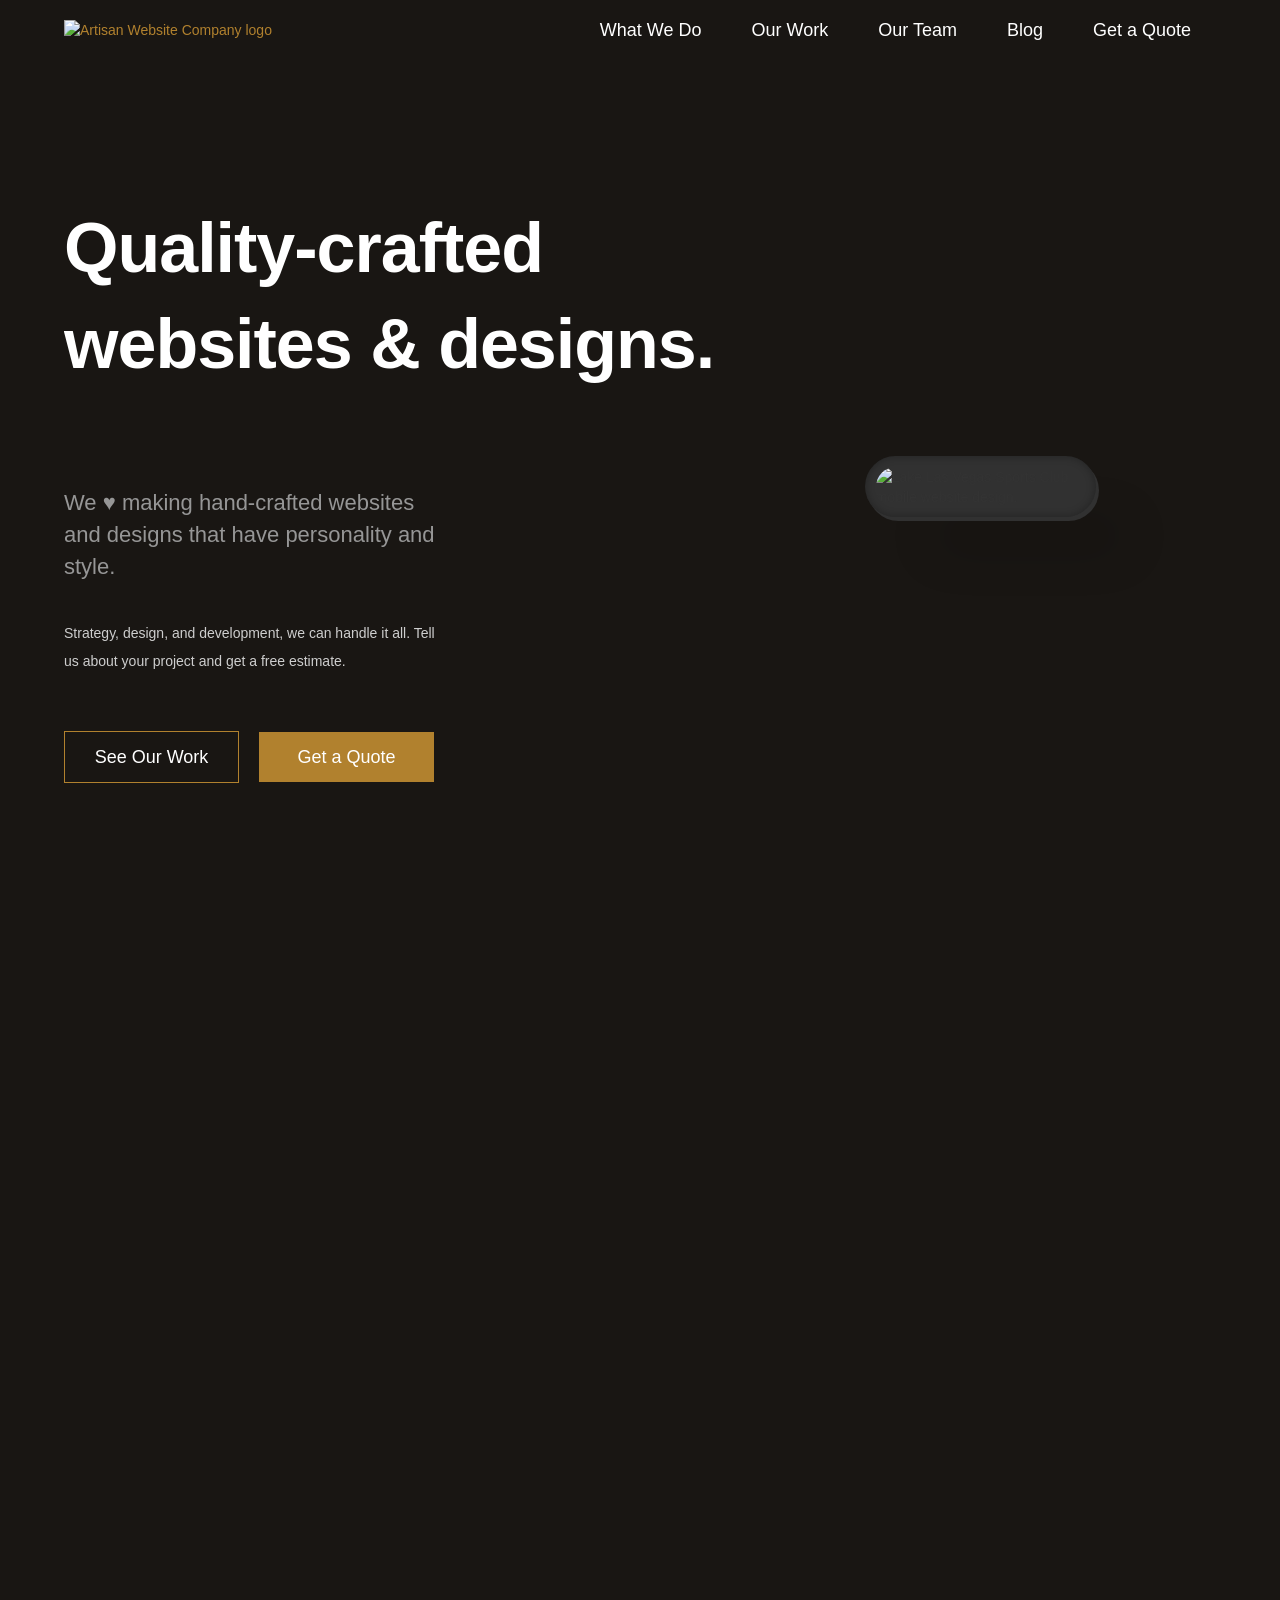
==== index.html @ e16cbcf3 "Add files via upload" ====
<!DOCTYPE html><!-- This site was created in Webflow. http://www.webflow.com --><!-- Last Published: Wed Jan 19 2022 13:05:51 GMT+0000 (Coordinated Universal Time) --><html data-wf-domain="xpedia-consultant-portofolio.webflow.io" data-wf-page="61e80c8215022f1094c015e9" data-wf-site="61e80c8215022fe414c015e4" data-wf-status="1" lang="en"><head><meta charset="utf-8"/><title>Artisan Website Company - Las Vegas Website Designers</title><meta content="We ♥ making hand-crafted websites and designs that have personality and style. Strategy, design, and development, we can handle it all. Get a free estimate." name="description"/><meta content="Artisan Website Company - Las Vegas Website Designers" property="og:title"/><meta content="We ♥ making hand-crafted websites and designs that have personality and style. Strategy, design, and development, we can handle it all. Get a free estimate." property="og:description"/><meta content="https://uploads-ssl.webflow.com/5ed837a37cc915c90d556a2e/5ffa0552138d7907e948d569_artisan-website-co-workspace.jpg" property="og:image"/><meta content="Artisan Website Company - Las Vegas Website Designers" property="twitter:title"/><meta content="We ♥ making hand-crafted websites and designs that have personality and style. Strategy, design, and development, we can handle it all. Get a free estimate." property="twitter:description"/><meta content="https://uploads-ssl.webflow.com/5ed837a37cc915c90d556a2e/5ffa0552138d7907e948d569_artisan-website-co-workspace.jpg" property="twitter:image"/><meta property="og:type" content="website"/><meta content="summary_large_image" name="twitter:card"/><meta content="width=device-width, initial-scale=1" name="viewport"/><meta content="Webflow" name="generator"/><link href="style.css" rel="stylesheet" type="text/css"/><script src="https://ajax.googleapis.com/ajax/libs/webfont/1.6.26/webfont.js" type="text/javascript"></script><script type="text/javascript">WebFont.load({  google: {    families: ["Libre Baskerville:regular,700"]  }});</script><!--[if lt IE 9]><script src="https://cdnjs.cloudflare.com/ajax/libs/html5shiv/3.7.3/html5shiv.min.js" type="text/javascript"></script><![endif]--><script type="text/javascript">!function(o,c){var n=c.documentElement,t=" w-mod-";n.className+=t+"js",("ontouchstart"in o||o.DocumentTouch&&c instanceof DocumentTouch)&&(n.className+=t+"touch")}(window,document);</script><link href="https://uploads-ssl.webflow.com/61e80c8215022fe414c015e4/61e80c8215022faaa9c0161d_artisan-logo-icon-circle-32.png" rel="shortcut icon" type="image/x-icon"/><link href="https://uploads-ssl.webflow.com/61e80c8215022fe414c015e4/61e80c8215022f761ec0161e_artisan-logo-icon-circle-256.png" rel="apple-touch-icon"/><!-- Global site tag (gtag.js) - Google Analytics -->
<script async src="https://www.googletagmanager.com/gtag/js?id=G-CYC5MV89BB"></script>
<script>
  window.dataLayer = window.dataLayer || [];
  function gtag(){dataLayer.push(arguments);}
  gtag('js', new Date());
  gtag('config', 'G-CYC5MV89BB');
</script><div class="elfsight-app-839c7771-6bbc-4462-8c9c-3b5d00b74f20"></div></head><body class="body"><div id="luxy" class="smooth-wrapper"><div class="w-embed w-iframe"><!-- Google Tag Manager (noscript) -->
<noscript><iframe src="https://www.googletagmanager.com/ns.html?id=GTM-N753N35"
height="0" width="0" style="display:none;visibility:hidden"></iframe></noscript>
<!-- End Google Tag Manager (noscript) --></div><header class="container container__nomarginbottom container__center"><a href="/" aria-current="page" class="w-inline-block w--current"><img src="https://uploads-ssl.webflow.com/61e80c8215022fe414c015e4/61e80c8215022f6879c01616_artisan-logo.png" width="250" alt="Artisan Website Company logo" class="image-3"/></a><nav class="container container__horizontal"><a href="/what-we-do" class="button w-button">What We Do</a><a href="/our-work" class="button w-button">Our Work</a><a href="/our-team" class="button w-button">Our Team</a><a href="/blog" class="button w-button">Blog</a><a href="/contact-us" class="button hide w-button">Get a Quote</a></nav></header><section data-w-id="d2e6b89e-3cff-2d3f-cdba-a0e056cfa8a3" class="container hero home"><div class="w-layout-grid grid__hero"><div id="w-node-f2b79923-f7dd-fdc0-e8a7-6c200d243906-94c015e9" class="hero__right-container"><div data-w-id="f2b79923-f7dd-fdc0-e8a7-6c200d243907" class="hero__device"><img src="https://uploads-ssl.webflow.com/61e80c8215022fe414c015e4/61e80c8215022f57aac0162a_lake-las-vegas-sports-club-screen.jpg" width="3000" loading="lazy" alt="Lake Las Vegas Sports Club mobile website design." class="hero__phone-img"/></div></div><h1 id="w-node-f187c951-fa71-a552-efe0-750a782dacb0-94c015e9" class="heading">Quality-crafted websites &amp; designs.</h1><div id="w-node-_96419574-5518-fb73-8e89-110d059cd777-94c015e9" data-w-id="96419574-5518-fb73-8e89-110d059cd777" style="opacity:0" class="divider__h1"></div><h2 id="w-node-_4ad3b238-5056-7650-2719-72d6f11cb1e0-94c015e9" class="heading-2">We ♥ making hand-crafted websites and designs that have personality and style.</h2><p id="w-node-b902c8de-2e5c-ceeb-e61c-96dc11b7336f-94c015e9" class="paragraph">Strategy, design, and development, we can handle it all. Tell us about your project and get a free estimate.</p><div id="w-node-_1341d0d3-6e96-fc1a-788c-0390462bc47f-94c015e9" class="cta_buttons show"><a href="/our-work" class="button outline w-button">See Our Work</a><a href="/contact-us" class="button highlight w-button">Get a Quote</a></div></div></section><img src="https://uploads-ssl.webflow.com/61e80c8215022fe414c015e4/61e80c8215022f2fd0c01620_llv-sports-club-bg.jpg" loading="lazy" style="opacity:0" data-w-id="b24dcb24-39dc-95c4-1fe1-9fbe98c9b968" srcset="https://uploads-ssl.webflow.com/61e80c8215022fe414c015e4/61e80c8215022f2fd0c01620_llv-sports-club-bg-p-500.jpeg 500w, https://uploads-ssl.webflow.com/61e80c8215022fe414c015e4/61e80c8215022f2fd0c01620_llv-sports-club-bg-p-800.jpeg 800w, https://uploads-ssl.webflow.com/61e80c8215022fe414c015e4/61e80c8215022f2fd0c01620_llv-sports-club-bg-p-1600.jpeg 1600w, https://uploads-ssl.webflow.com/61e80c8215022fe414c015e4/61e80c8215022f2fd0c01620_llv-sports-club-bg.jpg 1920w" sizes="100vw" alt="Lake Las Vegas Sports Club in Henderson, NV" class="image-5"/><div class="container container__zoom"><img src="https://uploads-ssl.webflow.com/61e80c8215022fe414c015e4/61e80c8215022fef24c01625_artisan-website-co-workspace.jpg" data-w-id="88be43d7-bc37-edd9-fecd-efab172a364b" sizes="(max-width: 479px) 100vw, 90vw" loading="lazy" srcset="https://uploads-ssl.webflow.com/61e80c8215022fe414c015e4/61e80c8215022fef24c01625_artisan-website-co-workspace-p-1080.jpeg 1080w, https://uploads-ssl.webflow.com/61e80c8215022fe414c015e4/61e80c8215022fef24c01625_artisan-website-co-workspace.jpg 1600w" alt="Las Vegas website and design studio." class="image"/></div><section class="container container__nomarginbottom"><div class="w-layout-grid grid"><h2 id="w-node-a5496b1f-e7d4-ea25-f33a-ae37f7677b07-94c015e9" class="heading full">Strategy infused with experience &amp; passion.</h2><h3 id="w-node-_94b01084-2366-c393-9418-ff30ee5d1953-94c015e9" data-w-id="94b01084-2366-c393-9418-ff30ee5d1953" class="heading-2 full">This shouldn&#x27;t be a revolutionary concept, but in the world of templates it&#x27;s far too common to take the copycat route. We enjoy the trails less traveled. It&#x27;s our belief that a big experience is made from the little details.</h3></div><div class="w-layout-grid grid"><h4 id="w-node-_36f5ed69-675a-5345-f984-cbed473b0273-94c015e9" class="heading-2">Friends and industry leaders that we&#x27;ve helped ...</h4><img src="https://uploads-ssl.webflow.com/61e80c8215022fe414c015e4/61e80c8215022ff384c01622_Logo_Lockup_Gray.svg" loading="lazy" data-w-id="3343aede-69ee-58d1-8c24-ed2dfc5791ef" id="w-node-_3343aede-69ee-58d1-8c24-ed2dfc5791ef-94c015e9" alt="Magic Leap logo" class="partnerlogo"/><img src="https://uploads-ssl.webflow.com/61e80c8215022fe414c015e4/61e80c8215022f7c94c01619_cigar-spirits-magazine.jpg" id="w-node-_36f5ed69-675a-5345-f984-cbed473b0276-94c015e9" loading="lazy" alt="Cigar &amp; Spirits Magazine logo" class="partnerlogo"/><img src="https://uploads-ssl.webflow.com/61e80c8215022fe414c015e4/61e80c8215022fb2fac01617_lake-las-vegas-sports-club.jpg" id="w-node-_36f5ed69-675a-5345-f984-cbed473b0277-94c015e9" loading="lazy" alt="Lake Las Vegas Sports Club logo" class="partnerlogo"/><img src="https://uploads-ssl.webflow.com/61e80c8215022fe414c015e4/61e80c8215022f7ad1c01623_fc-logo.svg" loading="lazy" id="w-node-c0859274-ba8f-b9bd-94ef-cafdd9556c15-94c015e9" alt="Fuck Cancer logo" class="partnerlogo"/><img src="https://uploads-ssl.webflow.com/61e80c8215022fe414c015e4/61e80c8215022f1c23c01624_UltraPRO_Entertainment_Logo.svg" loading="lazy" id="w-node-b34ddead-1745-501c-b709-52b7bb05023f-94c015e9" alt="Ultra Pro Entertainment logo" class="partnerlogo"/><img src="https://uploads-ssl.webflow.com/61e80c8215022fe414c015e4/61e80c8215022f2187c0161a_aeg.jpg" id="w-node-_36f5ed69-675a-5345-f984-cbed473b027a-94c015e9" loading="lazy" alt="AEG Alderac Entertainment Group logo" class="partnerlogo"/><img src="https://uploads-ssl.webflow.com/61e80c8215022fe414c015e4/61e80c8215022f2047c01618_oc-music-awards.jpg" id="w-node-_36f5ed69-675a-5345-f984-cbed473b027b-94c015e9" loading="lazy" alt="OC Music Awards logo" class="partnerlogo"/><img src="https://uploads-ssl.webflow.com/61e80c8215022fe414c015e4/61e80c8215022f59f1c0161b_v-at-lake-las-vegas.jpg" id="w-node-_36f5ed69-675a-5345-f984-cbed473b027c-94c015e9" loading="lazy" alt="V at Lake Las Vegas logo" class="partnerlogo"/><div id="w-node-_099bd18e-4c5a-3641-85c9-27de35a30fd0-94c015e9" class="cta_buttons"><a href="/our-work" class="button outline w-button">See Our Work</a><a href="/contact-us" class="button highlight w-button">Get a Quote</a></div></div></section><footer class="container container__center footer"><a href="/" aria-current="page" class="w-inline-block w--current"><img src="https://uploads-ssl.webflow.com/61e80c8215022fe414c015e4/61e80c8215022f6879c01616_artisan-logo.png" loading="lazy" alt="Artisan Website Company logo" class="footerlogo"/></a><nav class="container container__horizontal footernav"><a href="/what-we-do" class="button footernav w-button">What We Do</a><a href="/our-work" class="button footernav w-button">Our Work</a><a href="/our-team" class="button footernav w-button">Our Team</a><a href="/blog" class="button footernav w-button">Blog</a><a href="/contact-us" class="button footernav hide w-button">Get a Quote</a></nav><a href="/contact-us" class="button highlight footer w-button">Get a Quote</a><h2 class="heading-2 footer">Las Vegas, Nevada <span data-w-id="8a86429f-3693-918b-026f-5da718117041" class="span__star">✦</span> Est. 2016</h2><h2 class="heading-2 footer copyright">© Copyright <a href="http://www.artisanwebsite.co" target="_blank" class="footerlink"> Artisan Website Company LLC</a>. All Rights Reserved.</h2></footer></div><script src="https://d3e54v103j8qbb.cloudfront.net/js/jquery-3.5.1.min.dc5e7f18c8.js?site=61e80c8215022fe414c015e4" type="text/javascript" integrity="sha256-9/aliU8dGd2tb6OSsuzixeV4y/faTqgFtohetphbbj0=" crossorigin="anonymous"></script><script src="main.js" type="text/javascript"></script><!--[if lte IE 9]><script src="//cdnjs.cloudflare.com/ajax/libs/placeholders/3.0.2/placeholders.min.js"></script><![endif]--><script src="https://min30327.github.io/luxy.js/dist/js/luxy.js"></script>

<script charset="utf-8">  
 var isMobile = /iPhone|iPad|Android/i.test(navigator.userAgent);
 if (!isMobile) {
      luxy.init({
        wrapper: '#luxy',
        wrapperSpeed: 0.085,
       
    });
 }
 </script><script src="https://apps.elfsight.com/p/platform.js" defer></script>
<script type="application/ld+json">
    {
      "@context": "https://schema.org",
      "@type": "ProfessionalService",
      "image": "https://uploads-ssl.webflow.com/5ed837a37cc915c90d556a2e/5ff0d14947d2820f10053b50_artisan-logo-icon-circle-256.png",
      "url": "https://www.artisanwebsite.co",
      "sameAs": [
      "https://www.facebook.com/artisanwebsiteco",
      "https://twitter.com/artisanwebco",
      "https://www.instagram.com/artisanwebsiteco/"],
      "makesOffer": ["Website Design","Webflow Websites","Branding","Drone Videography", "Graphic Design","Web Development","Logo Creation"],
      "logo": "https://uploads-ssl.webflow.com/5ed837a37cc915c90d556a2e/5ed83a247cc9158ba355724d_Logo2%20(1).png",
      "name": "Artisan Website Company",
      "description": "Creative website design company based in Las Vegas and Henderson, Nevada.",
      "address": {
        "@type": "PostalAddress",
        "streetAddress": "Lake Las Vegas",
        "addressLocality": "Henderson",
        "addressRegion": "NV",
        "postalCode": "89011",
        "addressCountry": "US"
      },
        "author": {
          "@type": "Person",
          "name": "Zack Bujazia"
        }
      },
      "geo": {
        "@type": "GeoCoordinates",
        "latitude": 36.114560,
        "longitude": -114.931350
      }
    }
    </script></body></html>
---- style.css ----
/* Generated on: Wed Jan 19 2022 13:05:51 GMT+0000 (Coordinated Universal Time) */
/* ==========================================================================
   normalize.css v3.0.3 | MIT License | github.com/necolas/normalize.css 
   ========================================================================== */
/*! normalize.css v3.0.3 | MIT License | github.com/necolas/normalize.css */html{font-family:sans-serif;-ms-text-size-adjust:100%;-webkit-text-size-adjust:100%}body{margin:0}article,aside,details,figcaption,figure,footer,header,hgroup,main,menu,nav,section,summary{display:block}audio,canvas,progress,video{display:inline-block;vertical-align:baseline}audio:not([controls]){display:none;height:0}[hidden],template{display:none}a{background-color:transparent}a:active,a:hover{outline:0}abbr[title]{border-bottom:1px dotted}b,strong{font-weight:bold}dfn{font-style:italic}h1{font-size:2em;margin:.67em 0}mark{background:#ff0;color:#000}small{font-size:80%}sub,sup{font-size:75%;line-height:0;position:relative;vertical-align:baseline}sup{top:-0.5em}sub{bottom:-0.25em}img{border:0}svg:not(:root){overflow:hidden}figure{margin:1em 40px}hr{box-sizing:content-box;height:0}pre{overflow:auto}code,kbd,pre,samp{font-family:monospace,monospace;font-size:1em}button,input,optgroup,select,textarea{color:inherit;font:inherit;margin:0}button{overflow:visible}button,select{text-transform:none}button,html input[type="button"],input[type="reset"]{-webkit-appearance:button;cursor:pointer}button[disabled],html input[disabled]{cursor:default}button::-moz-focus-inner,input::-moz-focus-inner{border:0;padding:0}input{line-height:normal}input[type='checkbox'],input[type='radio']{box-sizing:border-box;padding:0}input[type='number']::-webkit-inner-spin-button,input[type='number']::-webkit-outer-spin-button{height:auto}input[type='search']{-webkit-appearance:none}input[type='search']::-webkit-search-cancel-button,input[type='search']::-webkit-search-decoration{-webkit-appearance:none}fieldset{border:1px solid #c0c0c0;margin:0 2px;padding:.35em .625em .75em}legend{border:0;padding:0}textarea{overflow:auto}optgroup{font-weight:bold}table{border-collapse:collapse;border-spacing:0}td,th{padding:0}

/* ==========================================================================
   Start of base Webflow CSS - If you're looking for some ultra-clean CSS, skip the boilerplate and see the unminified code below.
   ========================================================================== */
   @font-face{font-family:'webflow-icons';src:url("[data-uri]") format('truetype');font-weight:normal;font-style:normal}[class^="w-icon-"],[class*=" w-icon-"]{font-family:'webflow-icons' !important;speak:none;font-style:normal;font-weight:normal;font-variant:normal;text-transform:none;line-height:1;-webkit-font-smoothing:antialiased;-moz-osx-font-smoothing:grayscale}.w-icon-slider-right:before{content:"\e600"}.w-icon-slider-left:before{content:"\e601"}.w-icon-nav-menu:before{content:"\e602"}.w-icon-arrow-down:before,.w-icon-dropdown-toggle:before{content:"\e603"}.w-icon-file-upload-remove:before{content:"\e900"}.w-icon-file-upload-icon:before{content:"\e903"}*{-webkit-box-sizing:border-box;-moz-box-sizing:border-box;box-sizing:border-box}html{height:100%}body{margin:0;min-height:100%;background-color:#fff;font-family:Arial,sans-serif;font-size:14px;line-height:20px;color:#333}img{max-width:100%;vertical-align:middle;display:inline-block}html.w-mod-touch *{background-attachment:scroll !important}.w-block{display:block}.w-inline-block{max-width:100%;display:inline-block}.w-clearfix:before,.w-clearfix:after{content:" ";display:table;grid-column-start:1;grid-row-start:1;grid-column-end:2;grid-row-end:2}.w-clearfix:after{clear:both}.w-hidden{display:none}.w-button{display:inline-block;padding:9px 15px;background-color:#3898EC;color:white;border:0;line-height:inherit;text-decoration:none;cursor:pointer;border-radius:0}input.w-button{-webkit-appearance:button}html[data-w-dynpage] [data-w-cloak]{color:transparent !important}.w-webflow-badge,.w-webflow-badge *{position:static;left:auto;top:auto;right:auto;bottom:auto;z-index:auto;display:block;visibility:visible;overflow:visible;overflow-x:visible;overflow-y:visible;box-sizing:border-box;width:auto;height:auto;max-height:none;max-width:none;min-height:0;min-width:0;margin:0;padding:0;float:none;clear:none;border:0 none transparent;border-radius:0;background:none;background-image:none;background-position:0 0;background-size:auto auto;background-repeat:repeat;background-origin:padding-box;background-clip:border-box;background-attachment:scroll;background-color:transparent;box-shadow:none;opacity:1;transform:none;transition:none;direction:ltr;font-family:inherit;font-weight:inherit;color:inherit;font-size:inherit;line-height:inherit;font-style:inherit;font-variant:inherit;text-align:inherit;letter-spacing:inherit;text-decoration:inherit;text-indent:0;text-transform:inherit;list-style-type:disc;text-shadow:none;font-smoothing:auto;vertical-align:baseline;cursor:inherit;white-space:inherit;word-break:normal;word-spacing:normal;word-wrap:normal}.w-webflow-badge{position:fixed !important;display:inline-block !important;visibility:visible !important;z-index:2147483647 !important;top:auto !important;right:12px !important;bottom:12px !important;left:auto !important;color:#AAADB0 !important;background-color:#fff !important;border-radius:3px !important;padding:6px 8px 6px 6px !important;font-size:12px !important;opacity:1 !important;line-height:14px !important;text-decoration:none !important;transform:none !important;margin:0 !important;width:auto !important;height:auto !important;overflow:visible !important;white-space:nowrap;box-shadow:0 0 0 1px rgba(0,0,0,0.1),0 1px 3px rgba(0,0,0,0.1);cursor:pointer}.w-webflow-badge>img{display:inline-block !important;visibility:visible !important;opacity:1 !important;vertical-align:middle !important}h1,h2,h3,h4,h5,h6{font-weight:bold;margin-bottom:10px}h1{font-size:38px;line-height:44px;margin-top:20px}h2{font-size:32px;line-height:36px;margin-top:20px}h3{font-size:24px;line-height:30px;margin-top:20px}h4{font-size:18px;line-height:24px;margin-top:10px}h5{font-size:14px;line-height:20px;margin-top:10px}h6{font-size:12px;line-height:18px;margin-top:10px}p{margin-top:0;margin-bottom:10px}blockquote{margin:0 0 10px 0;padding:10px 20px;border-left:5px solid #E2E2E2;font-size:18px;line-height:22px}figure{margin:0;margin-bottom:10px}figcaption{margin-top:5px;text-align:center}ul,ol{margin-top:0;margin-bottom:10px;padding-left:40px}.w-list-unstyled{padding-left:0;list-style:none}.w-embed:before,.w-embed:after{content:" ";display:table;grid-column-start:1;grid-row-start:1;grid-column-end:2;grid-row-end:2}.w-embed:after{clear:both}.w-video{width:100%;position:relative;padding:0}.w-video iframe,.w-video object,.w-video embed{position:absolute;top:0;left:0;width:100%;height:100%}fieldset{padding:0;margin:0;border:0}button,html input[type='button'],input[type='reset']{border:0;cursor:pointer;-webkit-appearance:button}.w-form{margin:0 0 15px}.w-form-done{display:none;padding:20px;text-align:center;background-color:#dddddd}.w-form-fail{display:none;margin-top:10px;padding:10px;background-color:#ffdede}label{display:block;margin-bottom:5px;font-weight:bold}.w-input,.w-select{display:block;width:100%;height:38px;padding:8px 12px;margin-bottom:10px;font-size:14px;line-height:1.42857143;color:#333333;vertical-align:middle;background-color:#ffffff;border:1px solid #cccccc}.w-input:-moz-placeholder,.w-select:-moz-placeholder{color:#999}.w-input::-moz-placeholder,.w-select::-moz-placeholder{color:#999;opacity:1}.w-input:-ms-input-placeholder,.w-select:-ms-input-placeholder{color:#999}.w-input::-webkit-input-placeholder,.w-select::-webkit-input-placeholder{color:#999}.w-input:focus,.w-select:focus{border-color:#3898EC;outline:0}.w-input[disabled],.w-select[disabled],.w-input[readonly],.w-select[readonly],fieldset[disabled] .w-input,fieldset[disabled] .w-select{cursor:not-allowed;background-color:#eeeeee}textarea.w-input,textarea.w-select{height:auto}.w-select{background-color:#f3f3f3}.w-select[multiple]{height:auto}.w-form-label{display:inline-block;cursor:pointer;font-weight:normal;margin-bottom:0}.w-radio{display:block;margin-bottom:5px;padding-left:20px}.w-radio:before,.w-radio:after{content:" ";display:table;grid-column-start:1;grid-row-start:1;grid-column-end:2;grid-row-end:2}.w-radio:after{clear:both}.w-radio-input{margin:4px 0 0;margin-top:1px \9;line-height:normal;float:left;margin-left:-20px}.w-radio-input{margin-top:3px}.w-file-upload{display:block;margin-bottom:10px}.w-file-upload-input{width:.1px;height:.1px;opacity:0;overflow:hidden;position:absolute;z-index:-100}.w-file-upload-default,.w-file-upload-uploading,.w-file-upload-success{display:inline-block;color:#333333}.w-file-upload-error{display:block;margin-top:10px}.w-file-upload-default.w-hidden,.w-file-upload-uploading.w-hidden,.w-file-upload-error.w-hidden,.w-file-upload-success.w-hidden{display:none}.w-file-upload-uploading-btn{display:flex;font-size:14px;font-weight:normal;cursor:pointer;margin:0;padding:8px 12px;border:1px solid #cccccc;background-color:#fafafa}.w-file-upload-file{display:flex;flex-grow:1;justify-content:space-between;margin:0;padding:8px 9px 8px 11px;border:1px solid #cccccc;background-color:#fafafa}.w-file-upload-file-name{font-size:14px;font-weight:normal;display:block}.w-file-remove-link{margin-top:3px;margin-left:10px;width:auto;height:auto;padding:3px;display:block;cursor:pointer}.w-icon-file-upload-remove{margin:auto;font-size:10px}.w-file-upload-error-msg{display:inline-block;color:#ea384c;padding:2px 0}.w-file-upload-info{display:inline-block;line-height:38px;padding:0 12px}.w-file-upload-label{display:inline-block;font-size:14px;font-weight:normal;cursor:pointer;margin:0;padding:8px 12px;border:1px solid #cccccc;background-color:#fafafa}.w-icon-file-upload-icon,.w-icon-file-upload-uploading{display:inline-block;margin-right:8px;width:20px}.w-icon-file-upload-uploading{height:20px}.w-container{margin-left:auto;margin-right:auto;max-width:940px}.w-container:before,.w-container:after{content:" ";display:table;grid-column-start:1;grid-row-start:1;grid-column-end:2;grid-row-end:2}.w-container:after{clear:both}.w-container .w-row{margin-left:-10px;margin-right:-10px}.w-row:before,.w-row:after{content:" ";display:table;grid-column-start:1;grid-row-start:1;grid-column-end:2;grid-row-end:2}.w-row:after{clear:both}.w-row .w-row{margin-left:0;margin-right:0}.w-col{position:relative;float:left;width:100%;min-height:1px;padding-left:10px;padding-right:10px}.w-col .w-col{padding-left:0;padding-right:0}.w-col-1{width:8.33333333%}.w-col-2{width:16.66666667%}.w-col-3{width:25%}.w-col-4{width:33.33333333%}.w-col-5{width:41.66666667%}.w-col-6{width:50%}.w-col-7{width:58.33333333%}.w-col-8{width:66.66666667%}.w-col-9{width:75%}.w-col-10{width:83.33333333%}.w-col-11{width:91.66666667%}.w-col-12{width:100%}.w-hidden-main{display:none !important}@media screen and (max-width:991px){.w-container{max-width:728px}.w-hidden-main{display:inherit !important}.w-hidden-medium{display:none !important}.w-col-medium-1{width:8.33333333%}.w-col-medium-2{width:16.66666667%}.w-col-medium-3{width:25%}.w-col-medium-4{width:33.33333333%}.w-col-medium-5{width:41.66666667%}.w-col-medium-6{width:50%}.w-col-medium-7{width:58.33333333%}.w-col-medium-8{width:66.66666667%}.w-col-medium-9{width:75%}.w-col-medium-10{width:83.33333333%}.w-col-medium-11{width:91.66666667%}.w-col-medium-12{width:100%}.w-col-stack{width:100%;left:auto;right:auto}}@media screen and (max-width:767px){.w-hidden-main{display:inherit !important}.w-hidden-medium{display:inherit !important}.w-hidden-small{display:none !important}.w-row,.w-container .w-row{margin-left:0;margin-right:0}.w-col{width:100%;left:auto;right:auto}.w-col-small-1{width:8.33333333%}.w-col-small-2{width:16.66666667%}.w-col-small-3{width:25%}.w-col-small-4{width:33.33333333%}.w-col-small-5{width:41.66666667%}.w-col-small-6{width:50%}.w-col-small-7{width:58.33333333%}.w-col-small-8{width:66.66666667%}.w-col-small-9{width:75%}.w-col-small-10{width:83.33333333%}.w-col-small-11{width:91.66666667%}.w-col-small-12{width:100%}}@media screen and (max-width:479px){.w-container{max-width:none}.w-hidden-main{display:inherit !important}.w-hidden-medium{display:inherit !important}.w-hidden-small{display:inherit !important}.w-hidden-tiny{display:none !important}.w-col{width:100%}.w-col-tiny-1{width:8.33333333%}.w-col-tiny-2{width:16.66666667%}.w-col-tiny-3{width:25%}.w-col-tiny-4{width:33.33333333%}.w-col-tiny-5{width:41.66666667%}.w-col-tiny-6{width:50%}.w-col-tiny-7{width:58.33333333%}.w-col-tiny-8{width:66.66666667%}.w-col-tiny-9{width:75%}.w-col-tiny-10{width:83.33333333%}.w-col-tiny-11{width:91.66666667%}.w-col-tiny-12{width:100%}}.w-widget{position:relative}.w-widget-map{width:100%;height:400px}.w-widget-map label{width:auto;display:inline}.w-widget-map img{max-width:inherit}.w-widget-map .gm-style-iw{text-align:center}.w-widget-map .gm-style-iw>button{display:none !important}.w-widget-twitter{overflow:hidden}.w-widget-twitter-count-shim{display:inline-block;vertical-align:top;position:relative;width:28px;height:20px;text-align:center;background:white;border:#758696 solid 1px;border-radius:3px}.w-widget-twitter-count-shim *{pointer-events:none;-webkit-user-select:none;-moz-user-select:none;-ms-user-select:none;user-select:none}.w-widget-twitter-count-shim .w-widget-twitter-count-inner{position:relative;font-size:15px;line-height:12px;text-align:center;color:#999;font-family:serif}.w-widget-twitter-count-shim .w-widget-twitter-count-clear{position:relative;display:block}.w-widget-twitter-count-shim.w--large{width:36px;height:28px}.w-widget-twitter-count-shim.w--large .w-widget-twitter-count-inner{font-size:18px;line-height:18px}.w-widget-twitter-count-shim:not(.w--vertical){margin-left:5px;margin-right:8px}.w-widget-twitter-count-shim:not(.w--vertical).w--large{margin-left:6px}.w-widget-twitter-count-shim:not(.w--vertical):before,.w-widget-twitter-count-shim:not(.w--vertical):after{top:50%;left:0;border:solid transparent;content:" ";height:0;width:0;position:absolute;pointer-events:none}.w-widget-twitter-count-shim:not(.w--vertical):before{border-color:rgba(117,134,150,0);border-right-color:#5d6c7b;border-width:4px;margin-left:-9px;margin-top:-4px}.w-widget-twitter-count-shim:not(.w--vertical).w--large:before{border-width:5px;margin-left:-10px;margin-top:-5px}.w-widget-twitter-count-shim:not(.w--vertical):after{border-color:rgba(255,255,255,0);border-right-color:white;border-width:4px;margin-left:-8px;margin-top:-4px}.w-widget-twitter-count-shim:not(.w--vertical).w--large:after{border-width:5px;margin-left:-9px;margin-top:-5px}.w-widget-twitter-count-shim.w--vertical{width:61px;height:33px;margin-bottom:8px}.w-widget-twitter-count-shim.w--vertical:before,.w-widget-twitter-count-shim.w--vertical:after{top:100%;left:50%;border:solid transparent;content:" ";height:0;width:0;position:absolute;pointer-events:none}.w-widget-twitter-count-shim.w--vertical:before{border-color:rgba(117,134,150,0);border-top-color:#5d6c7b;border-width:5px;margin-left:-5px}.w-widget-twitter-count-shim.w--vertical:after{border-color:rgba(255,255,255,0);border-top-color:white;border-width:4px;margin-left:-4px}.w-widget-twitter-count-shim.w--vertical .w-widget-twitter-count-inner{font-size:18px;line-height:22px}.w-widget-twitter-count-shim.w--vertical.w--large{width:76px}.w-background-video{position:relative;overflow:hidden;height:500px;color:white}.w-background-video>video{background-size:cover;background-position:50% 50%;position:absolute;margin:auto;width:100%;height:100%;right:-100%;bottom:-100%;top:-100%;left:-100%;object-fit:cover;z-index:-100}.w-background-video>video::-webkit-media-controls-start-playback-button{display:none !important;-webkit-appearance:none}.w-slider{position:relative;height:300px;text-align:center;background:#dddddd;clear:both;-webkit-tap-highlight-color:rgba(0,0,0,0);tap-highlight-color:rgba(0,0,0,0)}.w-slider-mask{position:relative;display:block;overflow:hidden;z-index:1;left:0;right:0;height:100%;white-space:nowrap}.w-slide{position:relative;display:inline-block;vertical-align:top;width:100%;height:100%;white-space:normal;text-align:left}.w-slider-nav{position:absolute;z-index:2;top:auto;right:0;bottom:0;left:0;margin:auto;padding-top:10px;height:40px;text-align:center;-webkit-tap-highlight-color:rgba(0,0,0,0);tap-highlight-color:rgba(0,0,0,0)}.w-slider-nav.w-round>div{border-radius:100%}.w-slider-nav.w-num>div{width:auto;height:auto;padding:.2em .5em;font-size:inherit;line-height:inherit}.w-slider-nav.w-shadow>div{box-shadow:0 0 3px rgba(51,51,51,0.4)}.w-slider-nav-invert{color:#fff}.w-slider-nav-invert>div{background-color:rgba(34,34,34,0.4)}.w-slider-nav-invert>div.w-active{background-color:#222}.w-slider-dot{position:relative;display:inline-block;width:1em;height:1em;background-color:rgba(255,255,255,0.4);cursor:pointer;margin:0 3px .5em;transition:background-color 100ms,color 100ms}.w-slider-dot.w-active{background-color:#fff}.w-slider-dot:focus{outline:none;box-shadow:0 0 0 2px #fff}.w-slider-dot:focus.w-active{box-shadow:none}.w-slider-arrow-left,.w-slider-arrow-right{position:absolute;width:80px;top:0;right:0;bottom:0;left:0;margin:auto;cursor:pointer;overflow:hidden;color:white;font-size:40px;-webkit-tap-highlight-color:rgba(0,0,0,0);tap-highlight-color:rgba(0,0,0,0);-webkit-user-select:none;-moz-user-select:none;-ms-user-select:none;user-select:none}.w-slider-arrow-left [class^='w-icon-'],.w-slider-arrow-right [class^='w-icon-'],.w-slider-arrow-left [class*=' w-icon-'],.w-slider-arrow-right [class*=' w-icon-']{position:absolute}.w-slider-arrow-left:focus,.w-slider-arrow-right:focus{outline:0}.w-slider-arrow-left{z-index:3;right:auto}.w-slider-arrow-right{z-index:4;left:auto}.w-icon-slider-left,.w-icon-slider-right{top:0;right:0;bottom:0;left:0;margin:auto;width:1em;height:1em}.w-slider-aria-label{border:0;clip:rect(0 0 0 0);height:1px;margin:-1px;overflow:hidden;padding:0;position:absolute;width:1px}.w-slider-force-show{display:block !important}.w-dropdown{display:inline-block;position:relative;text-align:left;margin-left:auto;margin-right:auto;z-index:900}.w-dropdown-btn,.w-dropdown-toggle,.w-dropdown-link{position:relative;vertical-align:top;text-decoration:none;color:#222222;padding:20px;text-align:left;margin-left:auto;margin-right:auto;white-space:nowrap}.w-dropdown-toggle{-webkit-user-select:none;-moz-user-select:none;-ms-user-select:none;user-select:none;display:inline-block;cursor:pointer;padding-right:40px}.w-dropdown-toggle:focus{outline:0}.w-icon-dropdown-toggle{position:absolute;top:0;right:0;bottom:0;margin:auto;margin-right:20px;width:1em;height:1em}.w-dropdown-list{position:absolute;background:#dddddd;display:none;min-width:100%}.w-dropdown-list.w--open{display:block}.w-dropdown-link{padding:10px 20px;display:block;color:#222222}.w-dropdown-link.w--current{color:#0082f3}.w-dropdown-link:focus{outline:0}@media screen and (max-width:767px){.w-nav-brand{padding-left:10px}}.w-lightbox-backdrop{color:#000;cursor:auto;font-family:serif;font-size:medium;font-style:normal;font-variant:normal;font-weight:normal;letter-spacing:normal;line-height:normal;list-style:disc;text-align:start;text-indent:0;text-shadow:none;text-transform:none;visibility:visible;white-space:normal;word-break:normal;word-spacing:normal;word-wrap:normal;position:fixed;top:0;right:0;bottom:0;left:0;color:#fff;font-family:"Helvetica Neue",Helvetica,Ubuntu,"Segoe UI",Verdana,sans-serif;font-size:17px;line-height:1.2;font-weight:300;text-align:center;background:rgba(0,0,0,0.9);z-index:2000;outline:0;opacity:0;-webkit-user-select:none;-moz-user-select:none;-ms-user-select:none;-webkit-tap-highlight-color:transparent;-webkit-transform:translate(0, 0)}.w-lightbox-backdrop,.w-lightbox-container{height:100%;overflow:auto;-webkit-overflow-scrolling:touch}.w-lightbox-content{position:relative;height:100vh;overflow:hidden}.w-lightbox-view{position:absolute;width:100vw;height:100vh;opacity:0}.w-lightbox-view:before{content:"";height:100vh}.w-lightbox-group,.w-lightbox-group .w-lightbox-view,.w-lightbox-group .w-lightbox-view:before{height:86vh}.w-lightbox-frame,.w-lightbox-view:before{display:inline-block;vertical-align:middle}.w-lightbox-figure{position:relative;margin:0}.w-lightbox-group .w-lightbox-figure{cursor:pointer}.w-lightbox-img{width:auto;height:auto;max-width:none}.w-lightbox-image{display:block;float:none;max-width:100vw;max-height:100vh}.w-lightbox-group .w-lightbox-image{max-height:86vh}.w-lightbox-caption{position:absolute;right:0;bottom:0;left:0;padding:.5em 1em;background:rgba(0,0,0,0.4);text-align:left;text-overflow:ellipsis;white-space:nowrap;overflow:hidden}.w-lightbox-embed{position:absolute;top:0;right:0;bottom:0;left:0;width:100%;height:100%}.w-lightbox-control{position:absolute;top:0;width:4em;background-size:24px;background-repeat:no-repeat;background-position:center;cursor:pointer;-webkit-transition:all .3s;transition:all .3s}.w-lightbox-left{display:none;bottom:0;left:0;background-image:url("[data-uri]")}.w-lightbox-right{display:none;right:0;bottom:0;background-image:url("[data-uri]")}.w-lightbox-close{right:0;height:2.6em;background-image:url("[data-uri]");background-size:18px}.w-lightbox-strip{position:absolute;bottom:0;left:0;right:0;padding:0 1vh;line-height:0;white-space:nowrap;overflow-x:auto;overflow-y:hidden}.w-lightbox-item{display:inline-block;width:10vh;padding:2vh 1vh;box-sizing:content-box;cursor:pointer;-webkit-transform:translate3d(0, 0, 0)}.w-lightbox-active{opacity:.3}.w-lightbox-thumbnail{position:relative;height:10vh;background:#222;overflow:hidden}.w-lightbox-thumbnail-image{position:absolute;top:0;left:0}.w-lightbox-thumbnail .w-lightbox-tall{top:50%;width:100%;-webkit-transform:translate(0, -50%);-ms-transform:translate(0, -50%);transform:translate(0, -50%)}.w-lightbox-thumbnail .w-lightbox-wide{left:50%;height:100%;-webkit-transform:translate(-50%, 0);-ms-transform:translate(-50%, 0);transform:translate(-50%, 0)}.w-lightbox-spinner{position:absolute;top:50%;left:50%;box-sizing:border-box;width:40px;height:40px;margin-top:-20px;margin-left:-20px;border:5px solid rgba(0,0,0,0.4);border-radius:50%;-webkit-animation:spin .8s infinite linear;animation:spin .8s infinite linear}.w-lightbox-spinner:after{content:"";position:absolute;top:-4px;right:-4px;bottom:-4px;left:-4px;border:3px solid transparent;border-bottom-color:#fff;border-radius:50%}.w-lightbox-hide{display:none}.w-lightbox-noscroll{overflow:hidden}@media (min-width:768px){.w-lightbox-content{height:96vh;margin-top:2vh}.w-lightbox-view,.w-lightbox-view:before{height:96vh}.w-lightbox-group,.w-lightbox-group .w-lightbox-view,.w-lightbox-group .w-lightbox-view:before{height:84vh}.w-lightbox-image{max-width:96vw;max-height:96vh}.w-lightbox-group .w-lightbox-image{max-width:82.3vw;max-height:84vh}.w-lightbox-left,.w-lightbox-right{display:block;opacity:.5}.w-lightbox-close{opacity:.8}.w-lightbox-control:hover{opacity:1}}.w-lightbox-inactive,.w-lightbox-inactive:hover{opacity:0}.w-richtext:before,.w-richtext:after{content:" ";display:table;grid-column-start:1;grid-row-start:1;grid-column-end:2;grid-row-end:2}.w-richtext:after{clear:both}.w-richtext[contenteditable="true"]:before,.w-richtext[contenteditable="true"]:after{white-space:initial}.w-richtext ol,.w-richtext ul{overflow:hidden}.w-richtext .w-richtext-figure-selected.w-richtext-figure-type-video div:after,.w-richtext .w-richtext-figure-selected[data-rt-type="video"] div:after{outline:2px solid #2895f7}.w-richtext .w-richtext-figure-selected.w-richtext-figure-type-image div,.w-richtext .w-richtext-figure-selected[data-rt-type="image"] div{outline:2px solid #2895f7}.w-richtext figure.w-richtext-figure-type-video>div:after,.w-richtext figure[data-rt-type="video"]>div:after{content:'';position:absolute;display:none;left:0;top:0;right:0;bottom:0}.w-richtext figure{position:relative;max-width:60%}.w-richtext figure>div:before{cursor:default !important}.w-richtext figure img{width:100%}.w-richtext figure figcaption.w-richtext-figcaption-placeholder{opacity:.6}.w-richtext figure div{font-size:0;color:transparent}.w-richtext figure.w-richtext-figure-type-image,.w-richtext figure[data-rt-type="image"]{display:table}.w-richtext figure.w-richtext-figure-type-image>div,.w-richtext figure[data-rt-type="image"]>div{display:inline-block}.w-richtext figure.w-richtext-figure-type-image>figcaption,.w-richtext figure[data-rt-type="image"]>figcaption{display:table-caption;caption-side:bottom}.w-richtext figure.w-richtext-figure-type-video,.w-richtext figure[data-rt-type="video"]{width:60%;height:0}.w-richtext figure.w-richtext-figure-type-video iframe,.w-richtext figure[data-rt-type="video"] iframe{position:absolute;top:0;left:0;width:100%;height:100%}.w-richtext figure.w-richtext-figure-type-video>div,.w-richtext figure[data-rt-type="video"]>div{width:100%}.w-richtext figure.w-richtext-align-center{margin-right:auto;margin-left:auto;clear:both}.w-richtext figure.w-richtext-align-center.w-richtext-figure-type-image>div,.w-richtext figure.w-richtext-align-center[data-rt-type="image"]>div{max-width:100%}.w-richtext figure.w-richtext-align-normal{clear:both}.w-richtext figure.w-richtext-align-fullwidth{width:100%;max-width:100%;text-align:center;clear:both;display:block;margin-right:auto;margin-left:auto}.w-richtext figure.w-richtext-align-fullwidth>div{display:inline-block;padding-bottom:inherit}.w-richtext figure.w-richtext-align-fullwidth>figcaption{display:block}.w-richtext figure.w-richtext-align-floatleft{float:left;margin-right:15px;clear:none}.w-richtext figure.w-richtext-align-floatright{float:right;margin-left:15px;clear:none}.w-nav{position:relative;background:#dddddd;z-index:1000}.w-nav:before,.w-nav:after{content:" ";display:table;grid-column-start:1;grid-row-start:1;grid-column-end:2;grid-row-end:2}.w-nav:after{clear:both}.w-nav-brand{position:relative;float:left;text-decoration:none;color:#333333}.w-nav-link{position:relative;display:inline-block;vertical-align:top;text-decoration:none;color:#222222;padding:20px;text-align:left;margin-left:auto;margin-right:auto}.w-nav-link.w--current{color:#0082f3}.w-nav-menu{position:relative;float:right}[data-nav-menu-open]{display:block !important;position:absolute;top:100%;left:0;right:0;background:#C8C8C8;text-align:center;overflow:visible;min-width:200px}.w--nav-link-open{display:block;position:relative}.w-nav-overlay{position:absolute;overflow:hidden;display:none;top:100%;left:0;right:0;width:100%}.w-nav-overlay [data-nav-menu-open]{top:0}.w-nav[data-animation="over-left"] .w-nav-overlay{width:auto}.w-nav[data-animation="over-left"] .w-nav-overlay,.w-nav[data-animation="over-left"] [data-nav-menu-open]{right:auto;z-index:1;top:0}.w-nav[data-animation="over-right"] .w-nav-overlay{width:auto}.w-nav[data-animation="over-right"] .w-nav-overlay,.w-nav[data-animation="over-right"] [data-nav-menu-open]{left:auto;z-index:1;top:0}.w-nav-button{position:relative;float:right;padding:18px;font-size:24px;display:none;cursor:pointer;-webkit-tap-highlight-color:rgba(0,0,0,0);tap-highlight-color:rgba(0,0,0,0);-webkit-user-select:none;-moz-user-select:none;-ms-user-select:none;user-select:none}.w-nav-button:focus{outline:0}.w-nav-button.w--open{background-color:#C8C8C8;color:white}.w-nav[data-collapse="all"] .w-nav-menu{display:none}.w-nav[data-collapse="all"] .w-nav-button{display:block}.w--nav-dropdown-open{display:block}.w--nav-dropdown-toggle-open{display:block}.w--nav-dropdown-list-open{position:static}@media screen and (max-width:991px){.w-nav[data-collapse="medium"] .w-nav-menu{display:none}.w-nav[data-collapse="medium"] .w-nav-button{display:block}}@media screen and (max-width:767px){.w-nav[data-collapse="small"] .w-nav-menu{display:none}.w-nav[data-collapse="small"] .w-nav-button{display:block}.w-nav-brand{padding-left:10px}}@media screen and (max-width:479px){.w-nav[data-collapse="tiny"] .w-nav-menu{display:none}.w-nav[data-collapse="tiny"] .w-nav-button{display:block}}.w-tabs{position:relative}.w-tabs:before,.w-tabs:after{content:" ";display:table;grid-column-start:1;grid-row-start:1;grid-column-end:2;grid-row-end:2}.w-tabs:after{clear:both}.w-tab-menu{position:relative}.w-tab-link{position:relative;display:inline-block;vertical-align:top;text-decoration:none;padding:9px 30px;text-align:left;cursor:pointer;color:#222222;background-color:#dddddd}.w-tab-link.w--current{background-color:#C8C8C8}.w-tab-link:focus{outline:0}.w-tab-content{position:relative;display:block;overflow:hidden}.w-tab-pane{position:relative;display:none}.w--tab-active{display:block}@media screen and (max-width:479px){.w-tab-link{display:block}}.w-ix-emptyfix:after{content:""}@keyframes spin{0%{transform:rotate(0deg)}100%{transform:rotate(360deg)}}.w-dyn-empty{padding:10px;background-color:#dddddd}.w-dyn-hide{display:none !important}.w-dyn-bind-empty{display:none !important}.w-condition-invisible{display:none !important}

   /* ==========================================================================
      Start of custom Webflow CSS
      ========================================================================== */
   .w-layout-grid {
     display: -ms-grid;
     display: grid;
     grid-auto-columns: 1fr;
     -ms-grid-columns: 1fr 1fr;
     grid-template-columns: 1fr 1fr;
     -ms-grid-rows: auto auto;
     grid-template-rows: auto auto;
     grid-row-gap: 16px;
     grid-column-gap: 16px;
   }
   
   .w-form-formrecaptcha {
     margin-bottom: 8px;
   }
   
   body {
     font-family: Arial, 'Helvetica Neue', Helvetica, sans-serif;
     color: #333;
     font-size: 14px;
     line-height: 20px;
   }
   
   a {
     color: #b1812e;
     text-decoration: underline;
   }
   
   img {
     display: inline-block;
     max-width: 100%;
   }
   
   .body {
     display: -webkit-box;
     display: -webkit-flex;
     display: -ms-flexbox;
     display: flex;
     -webkit-box-orient: vertical;
     -webkit-box-direction: normal;
     -webkit-flex-direction: column;
     -ms-flex-direction: column;
     flex-direction: column;
     -webkit-box-align: center;
     -webkit-align-items: center;
     -ms-flex-align: center;
     align-items: center;
     background-color: #191613;
     background-image: url("https://uploads-ssl.webflow.com/61e80c8215022fe414c015e4/61e80c8215022fc0c6c0161c_noise-bg.jpg");
     background-position: 50% 50%;
     background-size: cover;
   }
   
   .heading {
     width: 100%;
     max-width: 800px;
     margin-top: 100px;
     margin-bottom: 20px;
     font-family: 'Libre Baskerville', sans-serif;
     color: #fff;
     font-size: 70px;
     line-height: 96px;
     text-align: left;
     letter-spacing: -1px;
   }
   
   .heading.full {
     width: auto;
     max-width: none;
     margin-top: 0px;
     margin-bottom: 0px;
     font-size: 52px;
   }
   
   .container {
     display: -webkit-box;
     display: -webkit-flex;
     display: -ms-flexbox;
     display: flex;
     width: 90%;
     max-width: 1400px;
     margin: 20px auto 100px;
     -webkit-box-orient: vertical;
     -webkit-box-direction: normal;
     -webkit-flex-direction: column;
     -ms-flex-direction: column;
     flex-direction: column;
     -webkit-box-pack: center;
     -webkit-justify-content: center;
     -ms-flex-pack: center;
     justify-content: center;
     -webkit-box-align: start;
     -webkit-align-items: flex-start;
     -ms-flex-align: start;
     align-items: flex-start;
   }
   
   .container.container__nomarginbottom {
     position: relative;
     margin-bottom: 0px;
   }
   
   .container.container__nomarginbottom.container__center {
     position: relative;
     z-index: 999;
     margin-right: auto;
     margin-left: auto;
     border-bottom: 1px none #2c2c2a;
   }
   
   .container.container__center {
     margin: 0px 40px 0px 0px;
     -webkit-box-orient: horizontal;
     -webkit-box-direction: normal;
     -webkit-flex-direction: row;
     -ms-flex-direction: row;
     flex-direction: row;
     -webkit-box-pack: center;
     -webkit-justify-content: center;
     -ms-flex-pack: center;
     justify-content: center;
     -webkit-box-align: center;
     -webkit-align-items: center;
     -ms-flex-align: center;
     align-items: center;
   }
   
   .container.container__center.footer {
     margin-right: 0px;
     padding-top: 60px;
     padding-bottom: 40px;
     -webkit-box-orient: vertical;
     -webkit-box-direction: normal;
     -webkit-flex-direction: column;
     -ms-flex-direction: column;
     flex-direction: column;
     border-top: 1px solid #313131;
   }
   
   .container.container__horizontal {
     margin-top: auto;
     margin-bottom: auto;
     margin-left: 40px;
     padding-bottom: 20px;
     -webkit-box-orient: horizontal;
     -webkit-box-direction: normal;
     -webkit-flex-direction: row;
     -ms-flex-direction: row;
     flex-direction: row;
     -webkit-box-pack: end;
     -webkit-justify-content: flex-end;
     -ms-flex-pack: end;
     justify-content: flex-end;
   }
   
   .container.container__horizontal.footernav {
     margin-left: auto;
     padding-bottom: 0px;
     -webkit-box-pack: center;
     -webkit-justify-content: center;
     -ms-flex-pack: center;
     justify-content: center;
     font-size: 14px;
   }
   
   .container.container__zoom {
     overflow: hidden;
     margin-top: 40px;
   }
   
   .container.blog_content {
     background-color: #fff;
   }
   
   .container.blog_hero {
     margin-bottom: 40px;
   }
   
   .container.hero {
     overflow: hidden;
     padding-bottom: 0px;
   }
   
   .container.hero.blog {
     margin-bottom: 40px;
     padding-bottom: 40px;
   }
   
   .container.hero.team {
     margin-bottom: 40px;
     padding-bottom: 40px;
   }
   
   .container.hero.home {
     position: relative;
     z-index: 100;
     margin-top: -200px;
     margin-bottom: 0px;
     padding-top: 220px;
     padding-bottom: 100px;
   }
   
   .image {
     width: 100%;
   }
   
   .heading-2 {
     display: -webkit-box;
     display: -webkit-flex;
     display: -ms-flexbox;
     display: flex;
     max-width: 400px;
     -webkit-box-align: center;
     -webkit-align-items: center;
     -ms-flex-align: center;
     align-items: center;
     font-family: 'Libre Baskerville', sans-serif;
     color: #969696;
     font-size: 22px;
     line-height: 32px;
     font-style: normal;
     font-weight: 400;
     letter-spacing: 0px;
   }
   
   .heading-2.full {
     max-width: none;
     margin-top: 0px;
     margin-bottom: 0px;
     padding-bottom: 60px;
     border-bottom: 1px solid #313131;
     letter-spacing: 0px;
   }
   
   .heading-2.footer {
     max-width: 1000px;
     font-size: 16px;
     line-height: 20px;
   }
   
   .heading-2.footer.copyright {
     margin-top: 0px;
     -webkit-box-pack: center;
     -webkit-justify-content: center;
     -ms-flex-pack: center;
     justify-content: center;
     color: #525252;
     font-size: 11px;
     text-align: center;
   }
   
   .heading-2.services {
     margin-top: 0px;
     margin-bottom: 0px;
     padding: 10px 10px 10px 0px;
     color: #969696;
     font-size: 14px;
   }
   
   .heading-2.projectdescription {
     max-width: none;
   }
   
   .heading-2.ourteam {
     max-width: none;
     color: #b1812e;
   }
   
   .heading-2.blog {
     max-width: none;
   }
   
   .heading-2._404 {
     max-width: none;
   }
   
   .heading-2.success {
     max-width: none;
     -webkit-box-pack: center;
     -webkit-justify-content: center;
     -ms-flex-pack: center;
     justify-content: center;
     color: #fff;
     font-size: 18px;
   }
   
   .heading-2.success.large {
     margin-bottom: 10px;
     color: #191613;
     font-size: 50px;
     line-height: 64px;
     font-style: italic;
     font-weight: 400;
   }
   
   .heading-2.blogtitle {
     -webkit-transition: color 250ms ease-in-out;
     transition: color 250ms ease-in-out;
   }
   
   .heading-2.blogtitle:hover {
     color: #b1812e;
   }
   
   .span__star {
     margin-right: 10px;
     margin-left: 10px;
     -webkit-transition: -webkit-transform 750ms cubic-bezier(.68, -.55, .265, 1.55);
     transition: -webkit-transform 750ms cubic-bezier(.68, -.55, .265, 1.55);
     transition: transform 750ms cubic-bezier(.68, -.55, .265, 1.55);
     transition: transform 750ms cubic-bezier(.68, -.55, .265, 1.55), -webkit-transform 750ms cubic-bezier(.68, -.55, .265, 1.55);
     color: #b1812e;
     font-size: 18px;
     line-height: 30px;
     font-style: normal;
     cursor: auto;
   }
   
   .button {
     margin: 10px;
     background-color: transparent;
     -webkit-transition: color 250ms ease-in-out;
     transition: color 250ms ease-in-out;
     font-family: 'Libre Baskerville', sans-serif;
     font-size: 18px;
     white-space: nowrap;
   }
   
   .button:hover {
     color: #b1812e;
   }
   
   .button.w--current {
     color: #b1812e;
   }
   
   .button.highlight {
     min-width: 175px;
     padding: 15px;
     background-color: #b1812e;
     text-align: center;
   }
   
   .button.highlight:hover {
     color: #313131;
   }
   
   .button.highlight.footer {
     display: none;
   }
   
   .button.outline {
     min-width: 175px;
     padding: 15px;
     border: 1px solid #b1812e;
     text-align: center;
   }
   
   .button.outline.nomargin {
     margin-left: 0px;
   }
   
   .button.outline.gallery.whatwedo {
     border-color: transparent;
   }
   
   .button.footernav {
     margin-right: 5px;
     margin-left: 5px;
     font-size: 14px;
   }
   
   .image-3 {
     margin: 20px 40px 40px 0px;
   }
   
   .paragraph {
     max-width: 400px;
     margin-top: 10px;
     font-family: 'Libre Baskerville', sans-serif;
     color: #cecece;
     font-size: 14px;
     line-height: 28px;
     font-weight: 400;
   }
   
   .paragraph.ourteam {
     max-width: none;
   }
   
   .paragraph.error {
     max-width: none;
     margin-top: 0px;
     color: #fff;
   }
   
   .paragraph.goback {
     margin-top: 60px;
     color: #b1812e;
     text-decoration: none;
   }
   
   .paragraph.hide {
     display: none;
   }
   
   .paragraph.nomargintop {
     margin-top: 0px;
   }
   
   .grid {
     width: 100%;
     margin-bottom: 100px;
     grid-column-gap: 30px;
     grid-row-gap: 30px;
     -ms-grid-columns: 1fr 1fr 1fr 1fr 1fr 1fr 1fr 1fr 1fr 1fr 1fr 1fr;
     grid-template-columns: 1fr 1fr 1fr 1fr 1fr 1fr 1fr 1fr 1fr 1fr 1fr 1fr;
   }
   
   .partnerlogo {
     max-width: 150px;
   }
   
   .divider__h1 {
     width: 100px;
     height: 3px;
     margin-bottom: 20px;
     background-color: #b1812e;
   }
   
   .cta_buttons {
     margin-top: 20px;
     margin-left: -10px;
   }
   
   .cta_buttons.gallery {
     position: absolute;
     z-index: 30;
     margin-left: 0px;
   }
   
   .grid__hero {
     width: 100%;
     -ms-grid-columns: 1fr 1fr 1fr 1fr 1fr 1fr 1fr 1fr 1fr 1fr 1fr 1fr;
     grid-template-columns: 1fr 1fr 1fr 1fr 1fr 1fr 1fr 1fr 1fr 1fr 1fr 1fr;
     -ms-grid-rows: auto;
     grid-template-rows: auto;
   }
   
   .hero__right-container {
     display: -webkit-box;
     display: -webkit-flex;
     display: -ms-flexbox;
     display: flex;
     width: 100%;
     margin-top: 100px;
     margin-bottom: 20px;
     -webkit-box-pack: center;
     -webkit-justify-content: center;
     -ms-flex-pack: center;
     justify-content: center;
     -webkit-box-align: center;
     -webkit-align-items: center;
     -ms-flex-align: center;
     align-items: center;
     background-image: none;
     background-repeat: repeat;
     -webkit-perspective: 5000px;
     perspective: 5000px;
   }
   
   .hero__device {
     overflow: hidden;
     width: 18vw;
     min-width: 200px;
     padding: 0.7999999999999998vw;
     border-radius: 2.5vw;
     background-color: #313131;
     box-shadow: 3px 4px 0 0 #313131, inset 0 0 8px 0 rgba(0, 0, 0, 0.3), 49px 49px 50px -20px rgba(0, 0, 0, 0.23);
     -webkit-transition: box-shadow 400ms ease;
     transition: box-shadow 400ms ease;
   }
   
   .hero__device:hover {
     box-shadow: 0 1px 0 0 #313131, inset 0 0 8px 0 rgba(0, 0, 0, 0.3), 0 50px 50px -20px rgba(0, 0, 0, 0.23);
   }
   
   .hero__phone-img {
     border-radius: 1.8vw;
   }
   
   .blog_content {
     font-family: 'Libre Baskerville', sans-serif;
     color: #313131;
     line-height: 200%;
   }
   
   .image-5 {
     position: absolute;
     top: 220px;
     right: auto;
     z-index: -1;
     width: 100%;
     opacity: 0.5;
   }
   
   .collection-item {
     display: -webkit-box;
     display: -webkit-flex;
     display: -ms-flexbox;
     display: flex;
     width: 30%;
     margin-right: 40px;
     -webkit-box-orient: vertical;
     -webkit-box-direction: normal;
     -webkit-flex-direction: column;
     -ms-flex-direction: column;
     flex-direction: column;
     -webkit-box-pack: justify;
     -webkit-justify-content: space-between;
     -ms-flex-pack: justify;
     justify-content: space-between;
     border: 1px none transparent;
     -webkit-transition: border-color 250ms ease-in-out;
     transition: border-color 250ms ease-in-out;
   }
   
   .collection-item.gallery {
     position: relative;
     width: 46%;
     margin-bottom: 40px;
     -webkit-box-pack: center;
     -webkit-justify-content: center;
     -ms-flex-pack: center;
     justify-content: center;
     -webkit-box-align: center;
     -webkit-align-items: center;
     -ms-flex-align: center;
     align-items: center;
     border-color: transparent;
   }
   
   .collection-item.gallery:hover {
     border-color: #b1812e;
   }
   
   .collection-item.gallery.project {
     width: 100%;
     margin-right: 0px;
   }
   
   .collection-item.gallery.project:hover {
     border-color: transparent;
   }
   
   .collection-item.gallery.service {
     width: 46%;
     height: auto;
     min-height: auto;
     margin-right: 40px;
     -webkit-box-pack: start;
     -webkit-justify-content: flex-start;
     -ms-flex-pack: start;
     justify-content: flex-start;
     -webkit-box-flex: 0;
     -webkit-flex: 0 auto;
     -ms-flex: 0 auto;
     flex: 0 auto;
   }
   
   .collection-item.gallery.service:hover {
     border-color: #b1812e;
   }
   
   .collection-item.gallery.service.columns {
     display: block;
     width: auto;
     margin-right: 0px;
     margin-bottom: 20px;
   }
   
   .collection-item.gallery.services {
     height: 400px;
     border-style: solid;
     border-color: #191613;
     background-color: #b1812e;
     background-image: url("https://d3e54v103j8qbb.cloudfront.net/img/background-image.svg");
     background-position: 50% 0%;
     background-size: cover;
   }
   
   .collection-item.gallery.services:hover {
     border-color: #b1812e;
   }
   
   .collection-item.gallery.projectlist {
     overflow: hidden;
   }
   
   .collection-item.team {
     width: 100%;
     margin-right: 0px;
     margin-bottom: 40px;
     -webkit-box-orient: horizontal;
     -webkit-box-direction: normal;
     -webkit-flex-direction: row;
     -ms-flex-direction: row;
     flex-direction: row;
     -webkit-box-align: start;
     -webkit-align-items: flex-start;
     -ms-flex-align: start;
     align-items: flex-start;
   }
   
   .collection-list {
     display: -webkit-box;
     display: -webkit-flex;
     display: -ms-flexbox;
     display: flex;
     -webkit-flex-wrap: wrap;
     -ms-flex-wrap: wrap;
     flex-wrap: wrap;
   }
   
   .collection-list.service {
     display: -webkit-box;
     display: -webkit-flex;
     display: -ms-flexbox;
     display: flex;
     -webkit-box-align: stretch;
     -webkit-align-items: stretch;
     -ms-flex-align: stretch;
     align-items: stretch;
     -webkit-align-content: stretch;
     -ms-flex-line-pack: stretch;
     align-content: stretch;
   }
   
   .collection-list.service.columns {
     display: block;
     grid-auto-columns: 1fr;
     -ms-grid-columns: 1fr 1fr;
     grid-template-columns: 1fr 1fr;
     -ms-grid-rows: auto auto;
     grid-template-rows: auto auto;
     -webkit-column-count: 2;
     column-count: 2;
   }
   
   .collection-list.service.columns.video {
     -webkit-column-count: auto;
     column-count: auto;
   }
   
   .footerlogo {
     width: 150px;
     margin-bottom: 20px;
   }
   
   .link-block {
     position: relative;
   }
   
   .link-block.gallery {
     z-index: 25;
     display: -webkit-box;
     display: -webkit-flex;
     display: -ms-flexbox;
     display: flex;
     overflow: hidden;
     width: 100%;
     height: 100%;
     -webkit-box-pack: center;
     -webkit-justify-content: center;
     -ms-flex-pack: center;
     justify-content: center;
     -webkit-box-align: center;
     -webkit-align-items: center;
     -ms-flex-align: center;
     align-items: center;
     background-color: #191613;
     opacity: 0.95;
     -webkit-transition: opacity 250ms ease-in-out;
     transition: opacity 250ms ease-in-out;
     -o-object-position: 50% 50%;
     object-position: 50% 50%;
   }
   
   .link-block.gallery:hover {
     background-color: #191613;
     opacity: 0.85;
   }
   
   .link-block.gallery.whatwedo {
     border-style: solid;
     border-width: 1px;
     border-color: #313131;
   }
   
   .image-6 {
     width: 100%;
     height: 100%;
     max-width: none;
     min-height: 100%;
     min-width: 100%;
     -o-object-fit: cover;
     object-fit: cover;
   }
   
   .collection-list-2 {
     display: -webkit-box;
     display: -webkit-flex;
     display: -ms-flexbox;
     display: flex;
   }
   
   .collection-item-2 {
     margin-right: 20px;
   }
   
   .image-7 {
     max-width: none;
     min-height: 100%;
     min-width: 25%;
   }
   
   .div-block-5 {
     width: 100%;
     padding: 40px;
   }
   
   .input-field {
     border: 1px solid transparent;
     background-color: #313131;
     -webkit-transition: border-color 250ms ease-in-out;
     transition: border-color 250ms ease-in-out;
     color: #969696;
   }
   
   .input-field:hover {
     border-color: #414141;
   }
   
   .input-field:focus {
     border-color: #b1812e;
   }
   
   .input-field.textarea {
     min-height: 100px;
   }
   
   .input-field.hide {
     display: none;
   }
   
   .success-message {
     padding-top: 40px;
     padding-bottom: 40px;
     background-color: #b1812e;
     color: #313131;
   }
   
   .error-message {
     border-style: solid;
     border-width: 1px;
     border-color: #d50000;
     background-color: #191613;
   }
   
   .blogthumb {
     min-width: 100%;
     border: 1px solid transparent;
     -webkit-transition: border-color 250ms ease-in-out;
     transition: border-color 250ms ease-in-out;
   }
   
   .blogthumb:hover {
     border-color: #b1812e;
   }
   
   .image-8 {
     height: auto;
   }
   
   .image-8.columns {
     max-width: 100%;
   }
   
   .arrow {
     position: fixed;
     top: 50%;
     right: 0px;
     display: -webkit-box;
     display: -webkit-flex;
     display: -ms-flexbox;
     display: flex;
     width: 60px;
     height: 60px;
     -webkit-box-pack: center;
     -webkit-justify-content: center;
     -ms-flex-pack: center;
     justify-content: center;
     -webkit-box-align: center;
     -webkit-align-items: center;
     -ms-flex-align: center;
     align-items: center;
     background-color: #b1812e;
     opacity: 0.4;
     -webkit-transition: opacity 250ms ease-in-out;
     transition: opacity 250ms ease-in-out;
   }
   
   .arrow:hover {
     opacity: 1;
   }
   
   .arrow.previous {
     position: relative;
     left: 0px;
     top: auto;
     right: auto;
   }
   
   .lottiearrow {
     width: 60px;
     height: 60px;
     padding: 15px;
   }
   
   .arrowblock {
     position: relative;
     z-index: 999;
     cursor: pointer;
   }
   
   .arrowblock.previous {
     position: fixed;
     left: 0px;
     top: 50%;
     width: 60px;
     height: 60px;
     -webkit-transform: rotate(180deg);
     -ms-transform: rotate(180deg);
     transform: rotate(180deg);
   }
   
   .servicetitle-sticky {
     display: none;
   }
   
   .smooth-wrapper {
     position: relative;
     display: -webkit-box;
     display: -webkit-flex;
     display: -ms-flexbox;
     display: flex;
     -webkit-box-orient: vertical;
     -webkit-box-direction: normal;
     -webkit-flex-direction: column;
     -ms-flex-direction: column;
     flex-direction: column;
     -webkit-box-align: center;
     -webkit-align-items: center;
     -ms-flex-align: center;
     align-items: center;
   }
   
   .footerlink {
     margin-left: 5px;
     color: #b1812e;
     text-decoration: none;
   }
   
   .image-9 {
     position: relative;
     z-index: -10;
   }
   
   .lightshine {
     position: absolute;
     top: auto;
     right: 0px;
     bottom: 0px;
     z-index: 99;
     width: 40vw;
     height: 200vh;
     background-color: rgba(56, 49, 37, 0.8);
     -webkit-filter: blur(200vh);
     filter: blur(200vh);
     -webkit-transform: rotate(40deg);
     -ms-transform: rotate(40deg);
     transform: rotate(40deg);
   }
   
   .utility-page-wrap {
     display: -webkit-box;
     display: -webkit-flex;
     display: -ms-flexbox;
     display: flex;
     width: 100vw;
     height: 100vh;
     max-height: 100%;
     max-width: 100%;
     -webkit-box-pack: center;
     -webkit-justify-content: center;
     -ms-flex-pack: center;
     justify-content: center;
     -webkit-box-align: center;
     -webkit-align-items: center;
     -ms-flex-align: center;
     align-items: center;
   }
   
   .utility-page-content {
     display: -webkit-box;
     display: -webkit-flex;
     display: -ms-flexbox;
     display: flex;
     width: 260px;
     -webkit-box-orient: vertical;
     -webkit-box-direction: normal;
     -webkit-flex-direction: column;
     -ms-flex-direction: column;
     flex-direction: column;
     text-align: center;
   }
   
   .utility-page-form {
     display: -webkit-box;
     display: -webkit-flex;
     display: -ms-flexbox;
     display: flex;
     -webkit-box-orient: vertical;
     -webkit-box-direction: normal;
     -webkit-flex-direction: column;
     -ms-flex-direction: column;
     flex-direction: column;
     -webkit-box-align: stretch;
     -webkit-align-items: stretch;
     -ms-flex-align: stretch;
     align-items: stretch;
   }
   
   .serviceslabel {
     position: absolute;
     bottom: 0px;
     z-index: 50;
     width: 100%;
     height: 30px;
     background-color: rgba(177, 129, 46, 0.8);
   }
   
   .collection-list-3 {
     display: -webkit-box;
     display: -webkit-flex;
     display: -ms-flexbox;
     display: flex;
     -webkit-box-pack: center;
     -webkit-justify-content: center;
     -ms-flex-pack: center;
     justify-content: center;
   }
   
   .collection-item-3 {
     display: -webkit-box;
     display: -webkit-flex;
     display: -ms-flexbox;
     display: flex;
     margin-right: 10px;
     margin-left: 5px;
   }
   
   @media screen and (max-width: 991px) {
     .heading {
       margin-top: 60px;
     }
   
     .heading.blog {
       font-size: 42px;
       line-height: 60px;
     }
   
     .container.container__nomarginbottom.container__center {
       -webkit-box-orient: vertical;
       -webkit-box-direction: normal;
       -webkit-flex-direction: column;
       -ms-flex-direction: column;
       flex-direction: column;
     }
   
     .container.container__horizontal {
       margin-left: auto;
       -webkit-box-pack: center;
       -webkit-justify-content: center;
       -ms-flex-pack: center;
       justify-content: center;
       white-space: nowrap;
     }
   
     .container.hero {
       margin-bottom: 60px;
       padding-bottom: 40px;
     }
   
     .button {
       font-size: 16px;
     }
   
     .paragraph.goback {
       margin-top: 10px;
     }
   
     .cta_buttons {
       display: none;
     }
   
     .hero__right-container {
       width: 100%;
       margin-top: 0px;
       margin-bottom: 0px;
     }
   
     .hero__device {
       width: 28vw;
       min-width: 100px;
       padding: 1.2000000000000002vw;
     }
   
     .image-5 {
       left: auto;
       top: 380px;
       right: auto;
       width: 100%;
       max-width: 100%;
     }
   
     .collection-item {
       width: 47%;
       margin-right: 20px;
       -webkit-box-pack: justify;
       -webkit-justify-content: space-between;
       -ms-flex-pack: justify;
       justify-content: space-between;
     }
   
     .collection-item.gallery.service {
       width: 44%;
       height: auto;
     }
   
     .image-7 {
       max-width: 40%;
       min-height: 100%;
       min-width: 40%;
       -o-object-fit: cover;
       object-fit: cover;
     }
   
     .div-block-5 {
       padding: 0px 0px 0px 20px;
     }
   
     .arrow {
       width: 50px;
       height: 50px;
     }
   
     .lottiearrow {
       width: 50px;
       height: 50px;
     }
   
     .arrowblock.previous {
       width: auto;
       height: auto;
     }
   }
   
   @media screen and (max-width: 767px) {
     .heading {
       margin-top: 60px;
       font-size: 48px;
       line-height: 62px;
     }
   
     .heading.full {
       font-size: 48px;
     }
   
     .container.container__center {
       margin-right: 0px;
     }
   
     .container.container__horizontal {
       width: 100%;
       margin-right: 0px;
       margin-left: 0px;
       padding-bottom: 0px;
       -webkit-box-pack: center;
       -webkit-justify-content: center;
       -ms-flex-pack: center;
       justify-content: center;
     }
   
     .container.hero {
       margin-bottom: 60px;
       padding-bottom: 60px;
     }
   
     .button {
       margin-right: 5px;
       margin-left: 5px;
       padding-right: 10px;
       padding-left: 10px;
       font-size: 14px;
     }
   
     .button.highlight {
       min-width: auto;
       padding-right: 10px;
       padding-left: 10px;
       font-size: 14px;
     }
   
     .button.outline {
       min-width: auto;
       padding-right: 10px;
       padding-left: 10px;
       font-size: 14px;
     }
   
     .paragraph {
       font-size: 12px;
     }
   
     .cta_buttons {
       margin-left: 0px;
     }
   
     .hero__device {
       width: 24vw;
       border-radius: 3.5vw;
     }
   
     .hero__phone-img {
       border-radius: 3vw;
     }
   
     .collection-item {
       width: 100%;
       margin-right: 0px;
       margin-bottom: 40px;
     }
   
     .collection-item.gallery {
       margin-right: 10px;
       margin-bottom: 20px;
     }
   
     .collection-item.gallery.service {
       width: 46%;
       margin-right: 20px;
     }
   }
   
   @media screen and (max-width: 479px) {
     .heading {
       font-size: 36px;
       line-height: 50px;
     }
   
     .heading.full {
       font-size: 36px;
     }
   
     .container {
       max-width: none;
       margin-bottom: 40px;
     }
   
     .container.container__nomarginbottom.container__center {
       width: 90%;
     }
   
     .container.container__center.footer {
       padding-bottom: 40px;
     }
   
     .container.container__horizontal {
       -webkit-box-orient: horizontal;
       -webkit-box-direction: normal;
       -webkit-flex-direction: row;
       -ms-flex-direction: row;
       flex-direction: row;
       -webkit-justify-content: space-around;
       -ms-flex-pack: distribute;
       justify-content: space-around;
       -webkit-flex-wrap: nowrap;
       -ms-flex-wrap: nowrap;
       flex-wrap: nowrap;
     }
   
     .container.container__zoom {
       width: 100%;
       margin-top: 0px;
       margin-bottom: 20px;
     }
   
     .container.hero {
       position: relative;
       overflow: visible;
       margin-bottom: 40px;
       padding-bottom: 40px;
     }
   
     .container.hero.blog {
       margin-bottom: 0px;
     }
   
     .heading-2 {
       font-size: 20px;
     }
   
     .heading-2.full {
       white-space: normal;
     }
   
     .heading-2.footer.copyright {
       font-size: 10px;
       white-space: nowrap;
     }
   
     .button {
       margin-right: 0px;
       margin-left: 0px;
       padding-right: 5px;
       padding-left: 5px;
       font-size: 14px;
       line-height: 14px;
     }
   
     .button.highlight.footer {
       display: -webkit-box;
       display: -webkit-flex;
       display: -ms-flexbox;
       display: flex;
       padding-right: 40px;
       padding-left: 40px;
     }
   
     .button.highlight.footer.w--current {
       color: #fff;
     }
   
     .button.outline {
       margin-right: 20px;
     }
   
     .button.outline.gallery {
       margin-right: 0px;
     }
   
     .button.outline.gallery.mobile {
       background-color: rgba(25, 22, 19, 0.8);
     }
   
     .button.hide {
       display: none;
     }
   
     .button.footernav {
       font-size: 12px;
     }
   
     .image-3 {
       margin-top: 10px;
       margin-right: 0px;
       margin-bottom: 5px;
     }
   
     .grid {
       grid-column-gap: 30px;
       -ms-grid-columns: 1fr 1fr 1fr 1fr 1fr 1fr 1fr 1fr;
       grid-template-columns: 1fr 1fr 1fr 1fr 1fr 1fr 1fr 1fr;
     }
   
     .partnerlogo {
       max-width: 100%;
     }
   
     .cta_buttons.gallery {
       display: -webkit-box;
       display: -webkit-flex;
       display: -ms-flexbox;
       display: flex;
       margin-top: 0px;
     }
   
     .cta_buttons.show {
       display: -webkit-box;
       display: -webkit-flex;
       display: -ms-flexbox;
       display: flex;
     }
   
     .hero__right-container {
       margin-top: 0px;
       padding-top: 100px;
     }
   
     .hero__device {
       width: 60vw;
       padding: 1.5vw;
       border-radius: 5.5vw;
     }
   
     .hero__device:hover {
       -webkit-transform: rotate(0deg) scale(1) translate(0%, 0px);
       -ms-transform: rotate(0deg) scale(1) translate(0%, 0px);
       transform: rotate(0deg) scale(1) translate(0%, 0px);
     }
   
     .hero__phone-img {
       border-radius: 4.5vw;
     }
   
     .blog_content {
       padding-right: 10px;
       padding-left: 10px;
     }
   
     .image-5 {
       top: 220px;
       right: auto;
       overflow: hidden;
       height: 80vh;
       max-width: 100%;
       -o-object-fit: cover;
       object-fit: cover;
     }
   
     .collection-item.gallery {
       width: 100%;
       margin-top: 10px;
       margin-right: 0px;
       margin-bottom: 10px;
     }
   
     .collection-item.gallery.service {
       width: 100%;
       height: auto;
       margin-right: 0px;
     }
   
     .collection-item.gallery.services {
       height: 300px;
     }
   
     .collection-item.team {
       -webkit-box-orient: vertical;
       -webkit-box-direction: normal;
       -webkit-flex-direction: column;
       -ms-flex-direction: column;
       flex-direction: column;
     }
   
     .collection-list.service.columns {
       -webkit-column-count: 1;
       column-count: 1;
     }
   
     .image-7 {
       max-width: none;
       min-height: auto;
       min-width: auto;
     }
   
     .div-block-5 {
       padding-left: 0px;
     }
   
     .arrow {
       position: relative;
       top: auto;
       right: auto;
       width: 40px;
       height: 40px;
       opacity: 1;
       -webkit-transform: rotate(0deg);
       -ms-transform: rotate(0deg);
       transform: rotate(0deg);
     }
   
     .lottiearrow {
       width: 40px;
       height: 40px;
       padding: 10px;
     }
   
     .arrowblock {
       position: relative;
       top: 0px;
       right: 0px;
       margin-right: 0px;
       margin-left: auto;
     }
   
     .arrowblock.previous {
       position: relative;
       top: 0%;
       width: 40px;
       height: 40px;
       margin-right: auto;
       margin-left: 0px;
       -webkit-transform: rotate(180deg);
       -ms-transform: rotate(180deg);
       transform: rotate(180deg);
     }
   
     .previousnext-navigator {
       position: fixed;
       top: auto;
       bottom: 0px;
       z-index: 9999;
       display: -webkit-box;
       display: -webkit-flex;
       display: -ms-flexbox;
       display: flex;
       width: 100%;
       height: 40px;
       -webkit-box-pack: justify;
       -webkit-justify-content: space-between;
       -ms-flex-pack: justify;
       justify-content: space-between;
       -webkit-box-align: start;
       -webkit-align-items: flex-start;
       -ms-flex-align: start;
       align-items: flex-start;
     }
   
     .servicetitle-sticky {
       display: -webkit-box;
       display: -webkit-flex;
       display: -ms-flexbox;
       display: flex;
       margin-top: 0px;
       margin-bottom: 0px;
       -webkit-box-pack: center;
       -webkit-justify-content: center;
       -ms-flex-pack: center;
       justify-content: center;
       -webkit-box-flex: 1;
       -webkit-flex: 1;
       -ms-flex: 1;
       flex: 1;
       background-color: rgba(26, 22, 19, 0.9);
       font-family: 'Libre Baskerville', sans-serif;
       color: #fff;
       font-size: 12px;
       line-height: 40px;
     }
   
     .serviceslabel {
       display: none;
     }
   }
   
   #w-node-f2b79923-f7dd-fdc0-e8a7-6c200d243906-94c015e9 {
     -ms-grid-column-span: 5;
     grid-column-end: 13;
     -ms-grid-column: 8;
     grid-column-start: 8;
     -ms-grid-row-span: 5;
     grid-row-end: 6;
     -ms-grid-row: 1;
     grid-row-start: 1;
     -ms-grid-column-align: center;
     justify-self: center;
   }
   
   #w-node-f187c951-fa71-a552-efe0-750a782dacb0-94c015e9 {
     -ms-grid-column: 1;
     grid-column-start: 1;
     -ms-grid-column-span: 7;
     grid-column-end: 8;
     -ms-grid-row: 1;
     grid-row-start: 1;
     -ms-grid-row-span: 1;
     grid-row-end: 2;
   }
   
   #w-node-_96419574-5518-fb73-8e89-110d059cd777-94c015e9 {
     -ms-grid-column-span: 3;
     grid-column-end: 4;
     -ms-grid-column: 1;
     grid-column-start: 1;
     -ms-grid-row-span: 1;
     grid-row-end: 3;
     -ms-grid-row: 2;
     grid-row-start: 2;
   }
   
   #w-node-_4ad3b238-5056-7650-2719-72d6f11cb1e0-94c015e9 {
     -ms-grid-column-span: 4;
     grid-column-end: 5;
     -ms-grid-column: 1;
     grid-column-start: 1;
     -ms-grid-row-span: 1;
     grid-row-end: 4;
     -ms-grid-row: 3;
     grid-row-start: 3;
   }
   
   #w-node-b902c8de-2e5c-ceeb-e61c-96dc11b7336f-94c015e9 {
     -ms-grid-column-span: 4;
     grid-column-end: 5;
     -ms-grid-column: 1;
     grid-column-start: 1;
     -ms-grid-row-span: 1;
     grid-row-end: 5;
     -ms-grid-row: 4;
     grid-row-start: 4;
   }
   
   #w-node-_1341d0d3-6e96-fc1a-788c-0390462bc47f-94c015e9 {
     -ms-grid-column-span: 6;
     grid-column-end: 7;
     -ms-grid-column: 1;
     grid-column-start: 1;
     -ms-grid-row-span: 1;
     grid-row-end: 6;
     -ms-grid-row: 5;
     grid-row-start: 5;
   }
   
   #w-node-a5496b1f-e7d4-ea25-f33a-ae37f7677b07-94c015e9 {
     -ms-grid-column: span 12;
     grid-column-start: span 12;
     -ms-grid-column-span: 12;
     grid-column-end: span 12;
     -ms-grid-row: span 1;
     grid-row-start: span 1;
     -ms-grid-row-span: 1;
     grid-row-end: span 1;
   }
   
   #w-node-_94b01084-2366-c393-9418-ff30ee5d1953-94c015e9 {
     -ms-grid-column: span 12;
     grid-column-start: span 12;
     -ms-grid-column-span: 12;
     grid-column-end: span 12;
     -ms-grid-row: span 1;
     grid-row-start: span 1;
     -ms-grid-row-span: 1;
     grid-row-end: span 1;
   }
   
   #w-node-_36f5ed69-675a-5345-f984-cbed473b0273-94c015e9 {
     -ms-grid-column: span 4;
     grid-column-start: span 4;
     -ms-grid-column-span: 4;
     grid-column-end: span 4;
     -ms-grid-row: span 2;
     grid-row-start: span 2;
     -ms-grid-row-span: 2;
     grid-row-end: span 2;
     -ms-grid-row-align: start;
     align-self: start;
   }
   
   #w-node-_3343aede-69ee-58d1-8c24-ed2dfc5791ef-94c015e9 {
     -ms-grid-column: span 2;
     grid-column-start: span 2;
     -ms-grid-column-span: 2;
     grid-column-end: span 2;
     -ms-grid-row: span 1;
     grid-row-start: span 1;
     -ms-grid-row-span: 1;
     grid-row-end: span 1;
     -ms-grid-column-align: center;
     justify-self: center;
   }
   
   #w-node-_36f5ed69-675a-5345-f984-cbed473b0276-94c015e9 {
     -ms-grid-column: span 2;
     grid-column-start: span 2;
     -ms-grid-column-span: 2;
     grid-column-end: span 2;
     -ms-grid-row: span 1;
     grid-row-start: span 1;
     -ms-grid-row-span: 1;
     grid-row-end: span 1;
     -ms-grid-column-align: center;
     justify-self: center;
   }
   
   #w-node-_36f5ed69-675a-5345-f984-cbed473b0277-94c015e9 {
     -ms-grid-column: span 2;
     grid-column-start: span 2;
     -ms-grid-column-span: 2;
     grid-column-end: span 2;
     -ms-grid-row: span 1;
     grid-row-start: span 1;
     -ms-grid-row-span: 1;
     grid-row-end: span 1;
     -ms-grid-column-align: center;
     justify-self: center;
   }
   
   #w-node-c0859274-ba8f-b9bd-94ef-cafdd9556c15-94c015e9 {
     -ms-grid-column: span 2;
     grid-column-start: span 2;
     -ms-grid-column-span: 2;
     grid-column-end: span 2;
     -ms-grid-row: span 1;
     grid-row-start: span 1;
     -ms-grid-row-span: 1;
     grid-row-end: span 1;
     -ms-grid-column-align: center;
     justify-self: center;
   }
   
   #w-node-b34ddead-1745-501c-b709-52b7bb05023f-94c015e9 {
     -ms-grid-column: span 2;
     grid-column-start: span 2;
     -ms-grid-column-span: 2;
     grid-column-end: span 2;
     -ms-grid-row: span 1;
     grid-row-start: span 1;
     -ms-grid-row-span: 1;
     grid-row-end: span 1;
     -ms-grid-row-align: center;
     align-self: center;
     -ms-grid-column-align: center;
     justify-self: center;
   }
   
   #w-node-_36f5ed69-675a-5345-f984-cbed473b027a-94c015e9 {
     -ms-grid-column: span 2;
     grid-column-start: span 2;
     -ms-grid-column-span: 2;
     grid-column-end: span 2;
     -ms-grid-row: span 1;
     grid-row-start: span 1;
     -ms-grid-row-span: 1;
     grid-row-end: span 1;
     -ms-grid-column-align: center;
     justify-self: center;
   }
   
   #w-node-_36f5ed69-675a-5345-f984-cbed473b027b-94c015e9 {
     -ms-grid-column: span 2;
     grid-column-start: span 2;
     -ms-grid-column-span: 2;
     grid-column-end: span 2;
     -ms-grid-row: span 1;
     grid-row-start: span 1;
     -ms-grid-row-span: 1;
     grid-row-end: span 1;
     -ms-grid-column-align: center;
     justify-self: center;
   }
   
   #w-node-_36f5ed69-675a-5345-f984-cbed473b027c-94c015e9 {
     -ms-grid-column: span 2;
     grid-column-start: span 2;
     -ms-grid-column-span: 2;
     grid-column-end: span 2;
     -ms-grid-row: span 1;
     grid-row-start: span 1;
     -ms-grid-row-span: 1;
     grid-row-end: span 1;
     -ms-grid-column-align: center;
     justify-self: center;
   }
   
   #w-node-_099bd18e-4c5a-3641-85c9-27de35a30fd0-94c015e9 {
     -ms-grid-column-span: 12;
     grid-column-end: 13;
     -ms-grid-column: 1;
     grid-column-start: 1;
     -ms-grid-row-span: 1;
     grid-row-end: 4;
     -ms-grid-row: 3;
     grid-row-start: 3;
   }
   
   #w-node-e20bba50-3f40-6bf2-4f7e-155a15243206-f0c015ec {
     -ms-grid-column: 1;
     grid-column-start: 1;
     -ms-grid-column-span: 7;
     grid-column-end: 8;
     -ms-grid-row: 1;
     grid-row-start: 1;
     -ms-grid-row-span: 1;
     grid-row-end: 2;
   }
   
   #w-node-_20a1a7bd-158a-533d-0bee-53e6af7056c7-f0c015ec {
     -ms-grid-column-span: 9;
     grid-column-end: 13;
     -ms-grid-column: 4;
     grid-column-start: 4;
     -ms-grid-row-span: 5;
     grid-row-end: 6;
     -ms-grid-row: 1;
     grid-row-start: 1;
     -ms-grid-row-align: center;
     align-self: center;
   }
   
   #w-node-e20bba50-3f40-6bf2-4f7e-155a15243208-f0c015ec {
     -ms-grid-column-span: 3;
     grid-column-end: 4;
     -ms-grid-column: 1;
     grid-column-start: 1;
     -ms-grid-row-span: 1;
     grid-row-end: 3;
     -ms-grid-row: 2;
     grid-row-start: 2;
   }
   
   #w-node-e20bba50-3f40-6bf2-4f7e-155a15243209-f0c015ec {
     -ms-grid-column-span: 5;
     grid-column-end: 6;
     -ms-grid-column: 1;
     grid-column-start: 1;
     -ms-grid-row-span: 1;
     grid-row-end: 4;
     -ms-grid-row: 3;
     grid-row-start: 3;
   }
   
   #w-node-e20bba50-3f40-6bf2-4f7e-155a1524320d-f0c015ec {
     -ms-grid-column-span: 6;
     grid-column-end: 7;
     -ms-grid-column: 1;
     grid-column-start: 1;
     -ms-grid-row-span: 1;
     grid-row-end: 5;
     -ms-grid-row: 4;
     grid-row-start: 4;
   }
   
   #w-node-eeaa253b-75ae-fb35-61e4-1a133e0fa36f-d2c015ed {
     -ms-grid-column: 1;
     grid-column-start: 1;
     -ms-grid-column-span: 7;
     grid-column-end: 8;
     -ms-grid-row: 1;
     grid-row-start: 1;
     -ms-grid-row-span: 1;
     grid-row-end: 2;
   }
   
   #w-node-eeaa253b-75ae-fb35-61e4-1a133e0fa371-d2c015ed {
     -ms-grid-column-span: 3;
     grid-column-end: 4;
     -ms-grid-column: 1;
     grid-column-start: 1;
     -ms-grid-row-span: 1;
     grid-row-end: 3;
     -ms-grid-row: 2;
     grid-row-start: 2;
   }
   
   #w-node-eeaa253b-75ae-fb35-61e4-1a133e0fa372-d2c015ed {
     -ms-grid-column-span: 6;
     grid-column-end: 7;
     -ms-grid-column: 1;
     grid-column-start: 1;
     -ms-grid-row-span: 1;
     grid-row-end: 4;
     -ms-grid-row: 3;
     grid-row-start: 3;
   }
   
   #w-node-dc649b0d-f302-4b17-4809-b2c3b67ad876-d2c015ed {
     -ms-grid-column: span 12;
     grid-column-start: span 12;
     -ms-grid-column-span: 12;
     grid-column-end: span 12;
     -ms-grid-row: span 1;
     grid-row-start: span 1;
     -ms-grid-row-span: 1;
     grid-row-end: span 1;
   }
   
   #w-node-eeaa253b-75ae-fb35-61e4-1a133e0fa36f-08c015ee {
     -ms-grid-column: 1;
     grid-column-start: 1;
     -ms-grid-column-span: 10;
     grid-column-end: 11;
     -ms-grid-row: 1;
     grid-row-start: 1;
     -ms-grid-row-span: 1;
     grid-row-end: 2;
   }
   
   #w-node-eeaa253b-75ae-fb35-61e4-1a133e0fa371-08c015ee {
     -ms-grid-column-span: 3;
     grid-column-end: 4;
     -ms-grid-column: 1;
     grid-column-start: 1;
     -ms-grid-row-span: 1;
     grid-row-end: 3;
     -ms-grid-row: 2;
     grid-row-start: 2;
   }
   
   #w-node-eeaa253b-75ae-fb35-61e4-1a133e0fa372-08c015ee {
     -ms-grid-column-span: 10;
     grid-column-end: 11;
     -ms-grid-column: 1;
     grid-column-start: 1;
     -ms-grid-row-span: 1;
     grid-row-end: 4;
     -ms-grid-row: 3;
     grid-row-start: 3;
   }
   
   #w-node-bd25937d-875d-62a8-0eb2-a31b40bdb725-08c015ee {
     -ms-grid-column-span: 8;
     grid-column-end: 9;
     -ms-grid-column: 1;
     grid-column-start: 1;
     -ms-grid-row-span: 1;
     grid-row-end: 5;
     -ms-grid-row: 4;
     grid-row-start: 4;
   }
   
   #w-node-_1a549852-11cb-9a8c-212e-7040aeaf40c6-d4c015ef {
     -ms-grid-column-span: 2;
     grid-column-end: 3;
     -ms-grid-column: 1;
     grid-column-start: 1;
     -ms-grid-row-span: 1;
     grid-row-end: 2;
     -ms-grid-row: 1;
     grid-row-start: 1;
   }
   
   #w-node-_6346e4c0-b115-e71c-b81c-9174b3c029c2-d4c015ef {
     -ms-grid-column: 1;
     grid-column-start: 1;
     -ms-grid-column-span: 8;
     grid-column-end: 9;
     -ms-grid-row: 1;
     grid-row-start: 1;
     -ms-grid-row-span: 1;
     grid-row-end: 2;
   }
   
   #w-node-_6346e4c0-b115-e71c-b81c-9174b3c029c4-d4c015ef {
     -ms-grid-column-span: 3;
     grid-column-end: 4;
     -ms-grid-column: 1;
     grid-column-start: 1;
     -ms-grid-row-span: 1;
     grid-row-end: 3;
     -ms-grid-row: 2;
     grid-row-start: 2;
   }
   
   #w-node-_6346e4c0-b115-e71c-b81c-9174b3c029c5-d4c015ef {
     -ms-grid-column-span: 4;
     grid-column-end: 5;
     -ms-grid-column: 1;
     grid-column-start: 1;
     -ms-grid-row-span: 1;
     grid-row-end: 4;
     -ms-grid-row: 3;
     grid-row-start: 3;
   }
   
   #w-node-_8ba09724-3bdf-ed4c-fe67-02cc7f070c6d-d4c015ef {
     -ms-grid-column-span: 4;
     grid-column-end: 13;
     -ms-grid-column: 9;
     grid-column-start: 9;
     -ms-grid-row-span: 3;
     grid-row-end: 4;
     -ms-grid-row: 1;
     grid-row-start: 1;
   }
   
   #w-node-_7425ac1a-87b1-7e85-1ed3-02b93f6ea798-d4c015ef {
     -ms-grid-column: 2;
     grid-column-start: 2;
     -ms-grid-column-span: 10;
     grid-column-end: 12;
     -ms-grid-row: 2;
     grid-row-start: 2;
     -ms-grid-row-span: 1;
     grid-row-end: 3;
   }
   
   #w-node-_39278c35-aa62-ffbe-f90c-f969676fa971-d4c015ef {
     -ms-grid-column-span: 10;
     grid-column-end: 12;
     -ms-grid-column: 2;
     grid-column-start: 2;
     -ms-grid-row-span: 1;
     grid-row-end: 4;
     -ms-grid-row: 3;
     grid-row-start: 3;
   }
   
   #w-node-_90724d0e-5baf-6793-433d-7cba07d38181-b2c015f1 {
     -ms-grid-column-span: 2;
     grid-column-end: 3;
     -ms-grid-column: 1;
     grid-column-start: 1;
     -ms-grid-row-span: 1;
     grid-row-end: 2;
     -ms-grid-row: 1;
     grid-row-start: 1;
   }
   
   #w-node-_5769a28b-5b11-8333-b434-327319527ad5-b2c015f1 {
     -ms-grid-column: 1;
     grid-column-start: 1;
     -ms-grid-column-span: 8;
     grid-column-end: 9;
     -ms-grid-row: 1;
     grid-row-start: 1;
     -ms-grid-row-span: 1;
     grid-row-end: 2;
   }
   
   #w-node-_5769a28b-5b11-8333-b434-327319527ad7-b2c015f1 {
     -ms-grid-column-span: 3;
     grid-column-end: 4;
     -ms-grid-column: 1;
     grid-column-start: 1;
     -ms-grid-row-span: 1;
     grid-row-end: 3;
     -ms-grid-row: 2;
     grid-row-start: 2;
   }
   
   #w-node-_7db6c225-e7d6-9fc6-8bb5-0dd1209e4f3e-b2c015f1 {
     -ms-grid-column-span: 8;
     grid-column-end: 9;
     -ms-grid-column: 1;
     grid-column-start: 1;
     -ms-grid-row-span: 1;
     grid-row-end: 4;
     -ms-grid-row: 3;
     grid-row-start: 3;
   }
   
   #w-node-da339c92-a035-c999-316d-0a39eef3b473-b2c015f1 {
     -ms-grid-column-span: 8;
     grid-column-end: 9;
     -ms-grid-column: 1;
     grid-column-start: 1;
     -ms-grid-row-span: 1;
     grid-row-end: 3;
     -ms-grid-row: 2;
     grid-row-start: 2;
   }
   
   #w-node-_2a30b461-aa35-6a0b-4466-b7f054592a36-b2c015f1 {
     -ms-grid-column: span 12;
     grid-column-start: span 12;
     -ms-grid-column-span: 12;
     grid-column-end: span 12;
     -ms-grid-row: span 1;
     grid-row-start: span 1;
     -ms-grid-row-span: 1;
     grid-row-end: span 1;
   }
   
   #w-node-_42d1da9b-4be3-7645-72c7-92aac24889b6-28c015f2 {
     -ms-grid-column: 1;
     grid-column-start: 1;
     -ms-grid-column-span: 7;
     grid-column-end: 8;
     -ms-grid-row: 1;
     grid-row-start: 1;
     -ms-grid-row-span: 1;
     grid-row-end: 2;
   }
   
   #w-node-_42d1da9b-4be3-7645-72c7-92aac24889b8-28c015f2 {
     -ms-grid-column-span: 3;
     grid-column-end: 4;
     -ms-grid-column: 1;
     grid-column-start: 1;
     -ms-grid-row-span: 1;
     grid-row-end: 3;
     -ms-grid-row: 2;
     grid-row-start: 2;
   }
   
   #w-node-_1d69ee37-8d1a-a203-f5b6-dbf7d07695bf-28c015f2 {
     -ms-grid-column-span: 2;
     grid-column-end: 3;
     -ms-grid-column: 1;
     grid-column-start: 1;
     -ms-grid-row-span: 1;
     grid-row-end: 2;
     -ms-grid-row: 1;
     grid-row-start: 1;
   }
   
   #w-node-_03a15f9f-0b7f-0312-8f1e-2db36d6c4ac2-28c015f2 {
     -ms-grid-column: span 12;
     grid-column-start: span 12;
     -ms-grid-column-span: 12;
     grid-column-end: span 12;
     -ms-grid-row: span 1;
     grid-row-start: span 1;
     -ms-grid-row-span: 1;
     grid-row-end: span 1;
   }
   
   #w-node-_19640f97-c33b-ecb8-ad2d-0ea2a07dc483-28c015f2 {
     -ms-grid-column: span 12;
     grid-column-start: span 12;
     -ms-grid-column-span: 12;
     grid-column-end: span 12;
     -ms-grid-row: span 1;
     grid-row-start: span 1;
     -ms-grid-row-span: 1;
     grid-row-end: span 1;
   }
   
   #w-node-eeaa253b-75ae-fb35-61e4-1a133e0fa36f-b2c015f4 {
     -ms-grid-column: 1;
     grid-column-start: 1;
     -ms-grid-column-span: 7;
     grid-column-end: 8;
     -ms-grid-row: 1;
     grid-row-start: 1;
     -ms-grid-row-span: 1;
     grid-row-end: 2;
   }
   
   #w-node-eeaa253b-75ae-fb35-61e4-1a133e0fa371-b2c015f4 {
     -ms-grid-column-span: 3;
     grid-column-end: 4;
     -ms-grid-column: 1;
     grid-column-start: 1;
     -ms-grid-row-span: 1;
     grid-row-end: 3;
     -ms-grid-row: 2;
     grid-row-start: 2;
   }
   
   #w-node-eeaa253b-75ae-fb35-61e4-1a133e0fa372-b2c015f4 {
     -ms-grid-column-span: 10;
     grid-column-end: 11;
     -ms-grid-column: 1;
     grid-column-start: 1;
     -ms-grid-row-span: 1;
     grid-row-end: 4;
     -ms-grid-row: 3;
     grid-row-start: 3;
   }
   
   #w-node-_2fe42c68-241b-9841-ac0a-df26e2244bfb-b2c015f4 {
     -ms-grid-column-span: 10;
     grid-column-end: 11;
     -ms-grid-column: 1;
     grid-column-start: 1;
     -ms-grid-row-span: 1;
     grid-row-end: 5;
     -ms-grid-row: 4;
     grid-row-start: 4;
   }
   
   #w-node-dc649b0d-f302-4b17-4809-b2c3b67ad876-b2c015f4 {
     -ms-grid-column: span 12;
     grid-column-start: span 12;
     -ms-grid-column-span: 12;
     grid-column-end: span 12;
     -ms-grid-row: span 1;
     grid-row-start: span 1;
     -ms-grid-row-span: 1;
     grid-row-end: span 1;
   }
   
   #w-node-_4b8f2ecf-9b7d-7775-dfd4-095c0f97b0ad-b2c015f4 {
     -ms-grid-column: 1;
     grid-column-start: 1;
     -ms-grid-column-span: 12;
     grid-column-end: 13;
     -ms-grid-row: 1;
     grid-row-start: 1;
     -ms-grid-row-span: 1;
     grid-row-end: 2;
   }
   
   #w-node-_4b8f2ecf-9b7d-7775-dfd4-095c0f97b0af-b2c015f4 {
     -ms-grid-column-span: 3;
     grid-column-end: 4;
     -ms-grid-column: 1;
     grid-column-start: 1;
     -ms-grid-row-span: 1;
     grid-row-end: 3;
     -ms-grid-row: 2;
     grid-row-start: 2;
   }
   
   #w-node-_4b8f2ecf-9b7d-7775-dfd4-095c0f97b0b0-b2c015f4 {
     -ms-grid-column-span: 10;
     grid-column-end: 11;
     -ms-grid-column: 1;
     grid-column-start: 1;
     -ms-grid-row-span: 1;
     grid-row-end: 4;
     -ms-grid-row: 3;
     grid-row-start: 3;
   }
   
   #w-node-_4b8f2ecf-9b7d-7775-dfd4-095c0f97b0b2-b2c015f4 {
     -ms-grid-column-span: 10;
     grid-column-end: 11;
     -ms-grid-column: 1;
     grid-column-start: 1;
     -ms-grid-row-span: 1;
     grid-row-end: 5;
     -ms-grid-row: 4;
     grid-row-start: 4;
   }
   
   #w-node-eeaa253b-75ae-fb35-61e4-1a133e0fa36f-b1c015f5 {
     -ms-grid-column: 1;
     grid-column-start: 1;
     -ms-grid-column-span: 7;
     grid-column-end: 8;
     -ms-grid-row: 1;
     grid-row-start: 1;
     -ms-grid-row-span: 1;
     grid-row-end: 2;
   }
   
   #w-node-eeaa253b-75ae-fb35-61e4-1a133e0fa371-b1c015f5 {
     -ms-grid-column-span: 3;
     grid-column-end: 4;
     -ms-grid-column: 1;
     grid-column-start: 1;
     -ms-grid-row-span: 1;
     grid-row-end: 3;
     -ms-grid-row: 2;
     grid-row-start: 2;
   }
   
   #w-node-dc649b0d-f302-4b17-4809-b2c3b67ad876-b1c015f5 {
     -ms-grid-column: span 12;
     grid-column-start: span 12;
     -ms-grid-column-span: 12;
     grid-column-end: span 12;
     -ms-grid-row: span 1;
     grid-row-start: span 1;
     -ms-grid-row-span: 1;
     grid-row-end: span 1;
   }
   
   #w-node-eeaa253b-75ae-fb35-61e4-1a133e0fa36f-57c015f6 {
     -ms-grid-column: 1;
     grid-column-start: 1;
     -ms-grid-column-span: 10;
     grid-column-end: 11;
     -ms-grid-row: 1;
     grid-row-start: 1;
     -ms-grid-row-span: 1;
     grid-row-end: 2;
   }
   
   #w-node-eeaa253b-75ae-fb35-61e4-1a133e0fa371-57c015f6 {
     -ms-grid-column-span: 3;
     grid-column-end: 4;
     -ms-grid-column: 1;
     grid-column-start: 1;
     -ms-grid-row-span: 1;
     grid-row-end: 3;
     -ms-grid-row: 2;
     grid-row-start: 2;
   }
   
   #w-node-eeaa253b-75ae-fb35-61e4-1a133e0fa372-57c015f6 {
     -ms-grid-column-span: 10;
     grid-column-end: 11;
     -ms-grid-column: 1;
     grid-column-start: 1;
     -ms-grid-row-span: 1;
     grid-row-end: 4;
     -ms-grid-row: 3;
     grid-row-start: 3;
   }
   
   #w-node-eeaa253b-75ae-fb35-61e4-1a133e0fa36f-7bc015f9 {
     -ms-grid-column: 1;
     grid-column-start: 1;
     -ms-grid-column-span: 7;
     grid-column-end: 8;
     -ms-grid-row: 1;
     grid-row-start: 1;
     -ms-grid-row-span: 1;
     grid-row-end: 2;
   }
   
   #w-node-eeaa253b-75ae-fb35-61e4-1a133e0fa371-7bc015f9 {
     -ms-grid-column-span: 3;
     grid-column-end: 4;
     -ms-grid-column: 1;
     grid-column-start: 1;
     -ms-grid-row-span: 1;
     grid-row-end: 3;
     -ms-grid-row: 2;
     grid-row-start: 2;
   }
   
   #w-node-dc649b0d-f302-4b17-4809-b2c3b67ad876-7bc015f9 {
     -ms-grid-column: span 12;
     grid-column-start: span 12;
     -ms-grid-column-span: 12;
     grid-column-end: span 12;
     -ms-grid-row: span 1;
     grid-row-start: span 1;
     -ms-grid-row-span: 1;
     grid-row-end: span 1;
   }
   
   @media screen and (max-width: 991px) {
     #w-node-f2b79923-f7dd-fdc0-e8a7-6c200d243906-94c015e9 {
       -ms-grid-row: 2;
       grid-row-start: 2;
       -ms-grid-column: 6;
       grid-column-start: 6;
     }
   
     #w-node-f187c951-fa71-a552-efe0-750a782dacb0-94c015e9 {
       -ms-grid-column-span: 13;
       grid-column-end: 13;
     }
   
     #w-node-_4ad3b238-5056-7650-2719-72d6f11cb1e0-94c015e9 {
       -ms-grid-column-span: 6;
       grid-column-end: 6;
     }
   
     #w-node-b902c8de-2e5c-ceeb-e61c-96dc11b7336f-94c015e9 {
       -ms-grid-column-span: 6;
       grid-column-end: 6;
     }
   
     #w-node-_36f5ed69-675a-5345-f984-cbed473b0273-94c015e9 {
       -ms-grid-column: span 5;
       grid-column-start: span 5;
       -ms-grid-column-span: 5;
       grid-column-end: span 5;
       -ms-grid-row: span 4;
       grid-row-start: span 4;
       -ms-grid-row-span: 4;
       grid-row-end: span 4;
     }
   
     #w-node-_3343aede-69ee-58d1-8c24-ed2dfc5791ef-94c015e9 {
       -ms-grid-column: span 3;
       grid-column-start: span 3;
       -ms-grid-column-span: 3;
       grid-column-end: span 3;
     }
   
     #w-node-_36f5ed69-675a-5345-f984-cbed473b0276-94c015e9 {
       -ms-grid-column: span 4;
       grid-column-start: span 4;
       -ms-grid-column-span: 4;
       grid-column-end: span 4;
     }
   
     #w-node-_36f5ed69-675a-5345-f984-cbed473b0277-94c015e9 {
       -ms-grid-column: span 3;
       grid-column-start: span 3;
       -ms-grid-column-span: 3;
       grid-column-end: span 3;
     }
   
     #w-node-c0859274-ba8f-b9bd-94ef-cafdd9556c15-94c015e9 {
       -ms-grid-column: span 4;
       grid-column-start: span 4;
       -ms-grid-column-span: 4;
       grid-column-end: span 4;
     }
   
     #w-node-b34ddead-1745-501c-b709-52b7bb05023f-94c015e9 {
       -ms-grid-column: span 3;
       grid-column-start: span 3;
       -ms-grid-column-span: 3;
       grid-column-end: span 3;
     }
   
     #w-node-_36f5ed69-675a-5345-f984-cbed473b027a-94c015e9 {
       -ms-grid-column: span 4;
       grid-column-start: span 4;
       -ms-grid-column-span: 4;
       grid-column-end: span 4;
     }
   
     #w-node-_36f5ed69-675a-5345-f984-cbed473b027b-94c015e9 {
       -ms-grid-column: span 3;
       grid-column-start: span 3;
       -ms-grid-column-span: 3;
       grid-column-end: span 3;
     }
   
     #w-node-_36f5ed69-675a-5345-f984-cbed473b027c-94c015e9 {
       -ms-grid-column: span 4;
       grid-column-start: span 4;
       -ms-grid-column-span: 4;
       grid-column-end: span 4;
     }
   
     #w-node-e20bba50-3f40-6bf2-4f7e-155a15243206-f0c015ec {
       -ms-grid-column-span: 13;
       grid-column-end: 13;
     }
   
     #w-node-e20bba50-3f40-6bf2-4f7e-155a15243209-f0c015ec {
       -ms-grid-column-span: 6;
       grid-column-end: 6;
     }
   
     #w-node-eeaa253b-75ae-fb35-61e4-1a133e0fa36f-d2c015ed {
       -ms-grid-column-span: 13;
       grid-column-end: 13;
     }
   
     #w-node-eeaa253b-75ae-fb35-61e4-1a133e0fa372-d2c015ed {
       -ms-grid-column-span: 13;
       grid-column-end: 13;
     }
   
     #w-node-eeaa253b-75ae-fb35-61e4-1a133e0fa36f-08c015ee {
       -ms-grid-column-span: 13;
       grid-column-end: 13;
     }
   
     #w-node-eeaa253b-75ae-fb35-61e4-1a133e0fa372-08c015ee {
       -ms-grid-column-span: 13;
       grid-column-end: 13;
     }
   
     #w-node-bd25937d-875d-62a8-0eb2-a31b40bdb725-08c015ee {
       -ms-grid-column-span: 13;
       grid-column-end: 13;
     }
   
     #w-node-_6346e4c0-b115-e71c-b81c-9174b3c029c2-d4c015ef {
       -ms-grid-column-span: 13;
       grid-column-end: 13;
     }
   
     #w-node-_8ba09724-3bdf-ed4c-fe67-02cc7f070c6d-d4c015ef {
       -ms-grid-row: 4;
       grid-row-start: 4;
       -ms-grid-row-span: 1;
       grid-row-end: 5;
       -ms-grid-column: 1;
       grid-column-start: 1;
     }
   
     #w-node-_5769a28b-5b11-8333-b434-327319527ad5-b2c015f1 {
       -ms-grid-column-span: 9;
       grid-column-end: 9;
     }
   
     #w-node-_42d1da9b-4be3-7645-72c7-92aac24889b6-28c015f2 {
       -ms-grid-column-span: 10;
       grid-column-end: 10;
     }
   
     #w-node-eeaa253b-75ae-fb35-61e4-1a133e0fa36f-b2c015f4 {
       -ms-grid-column-span: 13;
       grid-column-end: 13;
     }
   
     #w-node-eeaa253b-75ae-fb35-61e4-1a133e0fa36f-57c015f6 {
       -ms-grid-column-span: 13;
       grid-column-end: 13;
     }
   
     #w-node-eeaa253b-75ae-fb35-61e4-1a133e0fa372-57c015f6 {
       -ms-grid-column-span: 13;
       grid-column-end: 13;
     }
   }
   
   @media screen and (max-width: 767px) {
     #w-node-f2b79923-f7dd-fdc0-e8a7-6c200d243906-94c015e9 {
       -ms-grid-column: 8;
       grid-column-start: 8;
     }
   
     #w-node-_4ad3b238-5056-7650-2719-72d6f11cb1e0-94c015e9 {
       -ms-grid-column-span: 8;
       grid-column-end: 8;
     }
   
     #w-node-b902c8de-2e5c-ceeb-e61c-96dc11b7336f-94c015e9 {
       -ms-grid-column-span: 8;
       grid-column-end: 8;
     }
   
     #w-node-_1341d0d3-6e96-fc1a-788c-0390462bc47f-94c015e9 {
       -ms-grid-column-span: 8;
       grid-column-end: 8;
     }
   
     #w-node-_36f5ed69-675a-5345-f984-cbed473b0273-94c015e9 {
       -ms-grid-column: span 12;
       grid-column-start: span 12;
       -ms-grid-column-span: 12;
       grid-column-end: span 12;
       -ms-grid-row: span 1;
       grid-row-start: span 1;
       -ms-grid-row-span: 1;
       grid-row-end: span 1;
     }
   
     #w-node-_3343aede-69ee-58d1-8c24-ed2dfc5791ef-94c015e9 {
       -ms-grid-column: span 4;
       grid-column-start: span 4;
       -ms-grid-column-span: 4;
       grid-column-end: span 4;
     }
   
     #w-node-_36f5ed69-675a-5345-f984-cbed473b0277-94c015e9 {
       -ms-grid-column: span 4;
       grid-column-start: span 4;
       -ms-grid-column-span: 4;
       grid-column-end: span 4;
     }
   
     #w-node-b34ddead-1745-501c-b709-52b7bb05023f-94c015e9 {
       -ms-grid-column: span 4;
       grid-column-start: span 4;
       -ms-grid-column-span: 4;
       grid-column-end: span 4;
     }
   
     #w-node-_36f5ed69-675a-5345-f984-cbed473b027b-94c015e9 {
       -ms-grid-column: span 4;
       grid-column-start: span 4;
       -ms-grid-column-span: 4;
       grid-column-end: span 4;
     }
   
     #w-node-_099bd18e-4c5a-3641-85c9-27de35a30fd0-94c015e9 {
       -ms-grid-column-span: 8;
       grid-column-end: 8;
     }
   
     #w-node-e20bba50-3f40-6bf2-4f7e-155a15243209-f0c015ec {
       -ms-grid-column-span: 8;
       grid-column-end: 8;
     }
   
     #w-node-e20bba50-3f40-6bf2-4f7e-155a1524320d-f0c015ec {
       -ms-grid-column-span: 8;
       grid-column-end: 8;
     }
   
     #w-node-eeaa253b-75ae-fb35-61e4-1a133e0fa372-08c015ee {
       -ms-grid-column-span: 13;
       grid-column-end: 13;
     }
   
     #w-node-_1a549852-11cb-9a8c-212e-7040aeaf40c6-d4c015ef {
       -ms-grid-column-span: 6;
       grid-column-end: 6;
     }
   
     #w-node-_6346e4c0-b115-e71c-b81c-9174b3c029c5-d4c015ef {
       -ms-grid-column-span: 9;
       grid-column-end: 9;
     }
   
     #w-node-_90724d0e-5baf-6793-433d-7cba07d38181-b2c015f1 {
       -ms-grid-column-span: 6;
       grid-column-end: 6;
     }
   
     #w-node-_1d69ee37-8d1a-a203-f5b6-dbf7d07695bf-28c015f2 {
       -ms-grid-column-span: 6;
       grid-column-end: 6;
     }
   
     #w-node-eeaa253b-75ae-fb35-61e4-1a133e0fa372-b2c015f4 {
       -ms-grid-column-span: 13;
       grid-column-end: 13;
     }
   
     #w-node-_2fe42c68-241b-9841-ac0a-df26e2244bfb-b2c015f4 {
       -ms-grid-column-span: 13;
       grid-column-end: 13;
     }
   
     #w-node-_4b8f2ecf-9b7d-7775-dfd4-095c0f97b0b0-b2c015f4 {
       -ms-grid-column-span: 13;
       grid-column-end: 13;
     }
   
     #w-node-_4b8f2ecf-9b7d-7775-dfd4-095c0f97b0b2-b2c015f4 {
       -ms-grid-column-span: 13;
       grid-column-end: 13;
     }
   
     #w-node-eeaa253b-75ae-fb35-61e4-1a133e0fa372-57c015f6 {
       -ms-grid-column-span: 13;
       grid-column-end: 13;
     }
   }
   
   @media screen and (max-width: 479px) {
     #w-node-f2b79923-f7dd-fdc0-e8a7-6c200d243906-94c015e9 {
       -ms-grid-column: 1;
       grid-column-start: 1;
       -ms-grid-row: 1;
       grid-row-start: 1;
       -ms-grid-row-span: 1;
       grid-row-end: 2;
     }
   
     #w-node-f187c951-fa71-a552-efe0-750a782dacb0-94c015e9 {
       -ms-grid-row: 2;
       grid-row-start: 2;
       -ms-grid-row-span: 1;
       grid-row-end: 3;
     }
   
     #w-node-_96419574-5518-fb73-8e89-110d059cd777-94c015e9 {
       -ms-grid-row: 3;
       grid-row-start: 3;
       -ms-grid-row-span: 1;
       grid-row-end: 4;
     }
   
     #w-node-_4ad3b238-5056-7650-2719-72d6f11cb1e0-94c015e9 {
       -ms-grid-column-span: 13;
       grid-column-end: 13;
       -ms-grid-row: 4;
       grid-row-start: 4;
       -ms-grid-row-span: 1;
       grid-row-end: 5;
     }
   
     #w-node-b902c8de-2e5c-ceeb-e61c-96dc11b7336f-94c015e9 {
       -ms-grid-column-span: 13;
       grid-column-end: 13;
       -ms-grid-row: 5;
       grid-row-start: 5;
       -ms-grid-row-span: 1;
       grid-row-end: 6;
     }
   
     #w-node-_1341d0d3-6e96-fc1a-788c-0390462bc47f-94c015e9 {
       -ms-grid-row: 6;
       grid-row-start: 6;
       -ms-grid-row-span: 1;
       grid-row-end: 7;
       -ms-grid-column-span: 13;
       grid-column-end: 13;
     }
   
     #w-node-a5496b1f-e7d4-ea25-f33a-ae37f7677b07-94c015e9 {
       -ms-grid-column: span 8;
       grid-column-start: span 8;
       -ms-grid-column-span: 8;
       grid-column-end: span 8;
     }
   
     #w-node-_94b01084-2366-c393-9418-ff30ee5d1953-94c015e9 {
       -ms-grid-column: span 8;
       grid-column-start: span 8;
       -ms-grid-column-span: 8;
       grid-column-end: span 8;
     }
   
     #w-node-_36f5ed69-675a-5345-f984-cbed473b0273-94c015e9 {
       -ms-grid-column: span 8;
       grid-column-start: span 8;
       -ms-grid-column-span: 8;
       grid-column-end: span 8;
     }
   
     #w-node-_099bd18e-4c5a-3641-85c9-27de35a30fd0-94c015e9 {
       -ms-grid-row: 6;
       grid-row-start: 6;
       -ms-grid-row-span: 1;
       grid-row-end: 7;
       -ms-grid-column-span: 13;
       grid-column-end: 13;
     }
   
     #w-node-e20bba50-3f40-6bf2-4f7e-155a15243206-f0c015ec {
       -ms-grid-row: 2;
       grid-row-start: 2;
       -ms-grid-row-span: 1;
       grid-row-end: 3;
     }
   
     #w-node-e20bba50-3f40-6bf2-4f7e-155a15243208-f0c015ec {
       -ms-grid-row: 3;
       grid-row-start: 3;
       -ms-grid-row-span: 1;
       grid-row-end: 4;
     }
   
     #w-node-e20bba50-3f40-6bf2-4f7e-155a15243209-f0c015ec {
       -ms-grid-column-span: 13;
       grid-column-end: 13;
       -ms-grid-row: 4;
       grid-row-start: 4;
       -ms-grid-row-span: 1;
       grid-row-end: 5;
     }
   
     #w-node-e20bba50-3f40-6bf2-4f7e-155a1524320d-f0c015ec {
       -ms-grid-row: 6;
       grid-row-start: 6;
       -ms-grid-row-span: 1;
       grid-row-end: 7;
       -ms-grid-column-span: 13;
       grid-column-end: 13;
     }
   
     #w-node-_1a549852-11cb-9a8c-212e-7040aeaf40c6-d4c015ef {
       -ms-grid-column-span: 7;
       grid-column-end: 7;
     }
   
     #w-node-_6346e4c0-b115-e71c-b81c-9174b3c029c2-d4c015ef {
       -ms-grid-column-span: 13;
       grid-column-end: 13;
     }
   
     #w-node-_6346e4c0-b115-e71c-b81c-9174b3c029c5-d4c015ef {
       -ms-grid-column-span: 13;
       grid-column-end: 13;
     }
   
     #w-node-_7425ac1a-87b1-7e85-1ed3-02b93f6ea798-d4c015ef {
       -ms-grid-column-span: 8;
       grid-column-end: 9;
       -ms-grid-column: 1;
       grid-column-start: 1;
     }
   
     #w-node-_90724d0e-5baf-6793-433d-7cba07d38181-b2c015f1 {
       -ms-grid-column-span: 6;
       grid-column-end: 7;
       -ms-grid-column: 1;
       grid-column-start: 1;
       -ms-grid-row: 1;
       grid-row-start: 1;
       -ms-grid-row-span: 1;
       grid-row-end: 2;
     }
   
     #w-node-_5769a28b-5b11-8333-b434-327319527ad5-b2c015f1 {
       -ms-grid-column-span: 13;
       grid-column-end: 13;
     }
   
     #w-node-_7db6c225-e7d6-9fc6-8bb5-0dd1209e4f3e-b2c015f1 {
       -ms-grid-column-span: 13;
       grid-column-end: 13;
     }
   
     #w-node-da339c92-a035-c999-316d-0a39eef3b473-b2c015f1 {
       -ms-grid-column-span: 13;
       grid-column-end: 13;
     }
   
     #w-node-_42d1da9b-4be3-7645-72c7-92aac24889b6-28c015f2 {
       -ms-grid-column-span: 13;
       grid-column-end: 13;
     }
   
     #w-node-_1d69ee37-8d1a-a203-f5b6-dbf7d07695bf-28c015f2 {
       -ms-grid-column-span: 7;
       grid-column-end: 7;
     }
   
     #w-node-eeaa253b-75ae-fb35-61e4-1a133e0fa36f-b1c015f5 {
       -ms-grid-column-span: 13;
       grid-column-end: 13;
     }
   
     #w-node-eeaa253b-75ae-fb35-61e4-1a133e0fa36f-7bc015f9 {
       -ms-grid-column-span: 13;
       grid-column-end: 13;
     }
   }
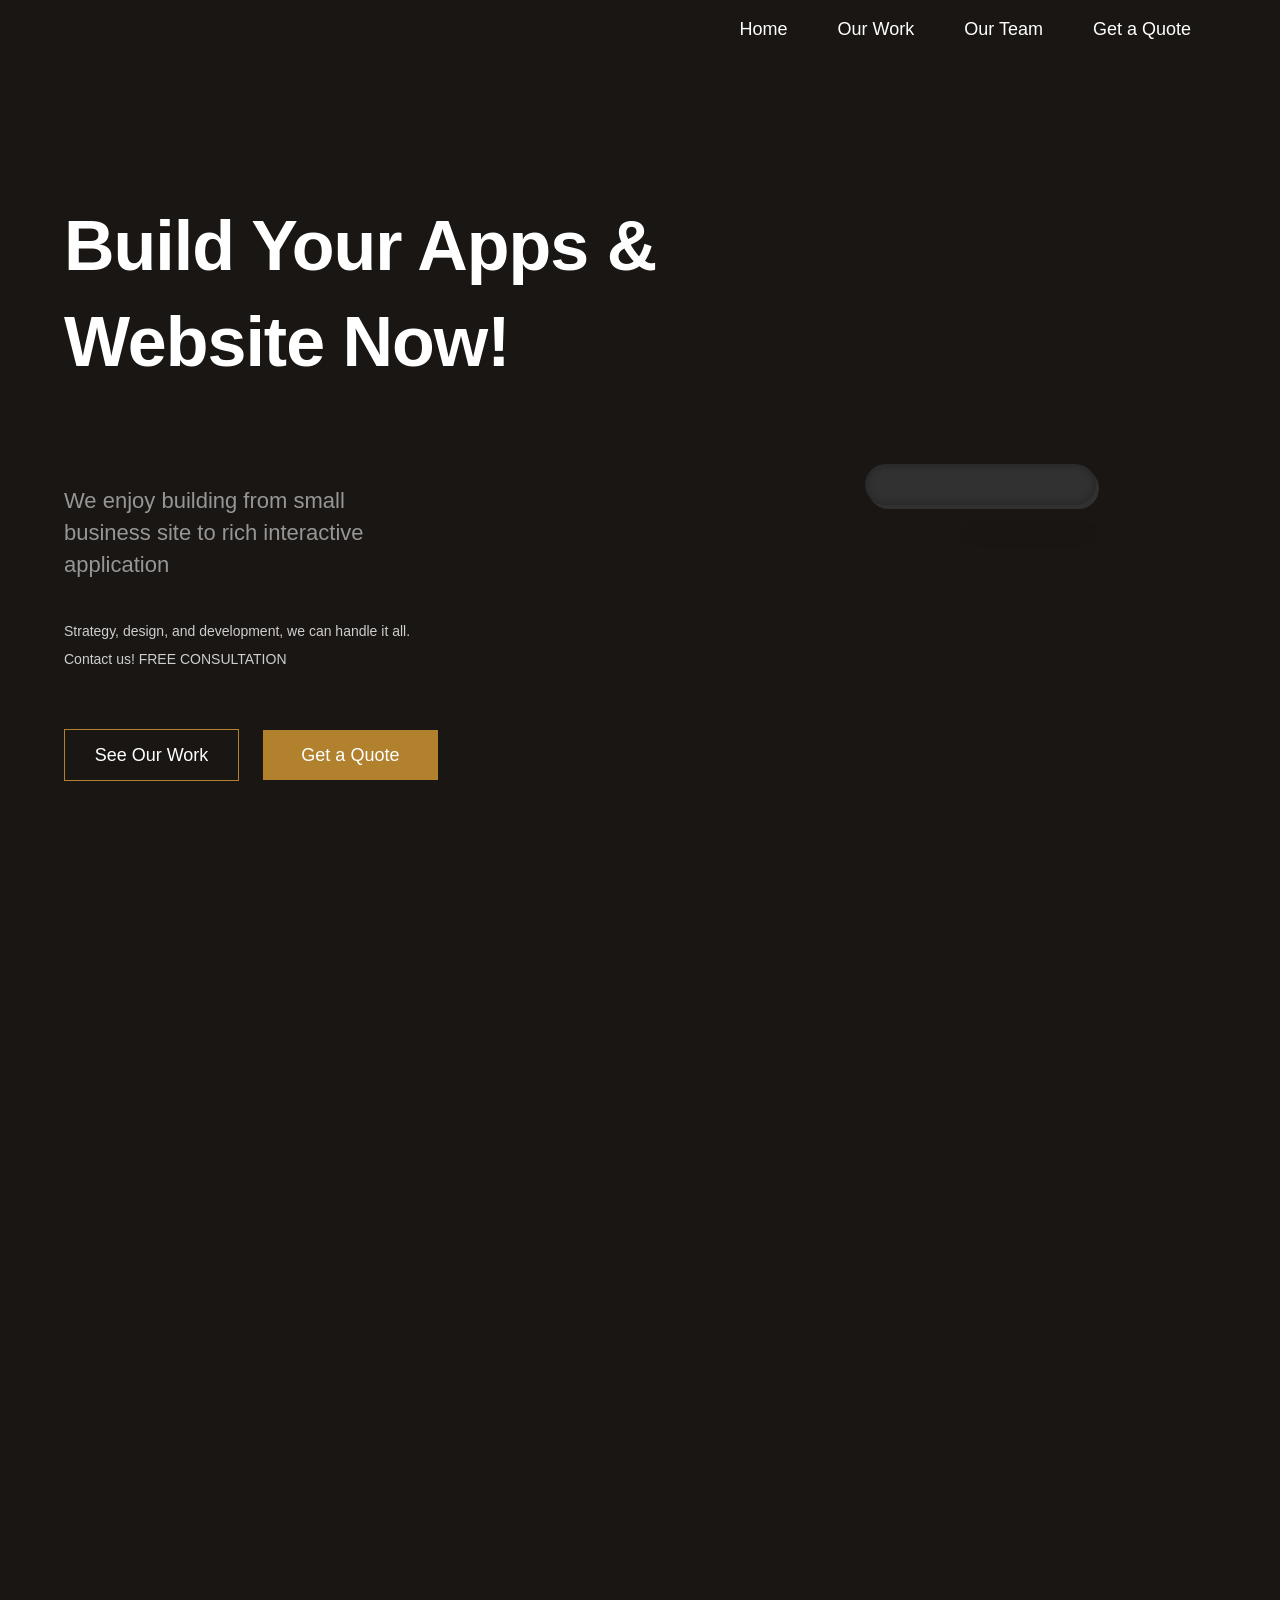
==== commit a754b231: "updated contents & cleaned up code Contents updated code cleaned up" ====
--- a/index.html
+++ b/index.html
@@ -1,14 +1,109 @@
-<!DOCTYPE html><!-- This site was created in Webflow. http://www.webflow.com --><!-- Last Published: Wed Jan 19 2022 13:05:51 GMT+0000 (Coordinated Universal Time) --><html data-wf-domain="xpedia-consultant-portofolio.webflow.io" data-wf-page="61e80c8215022f1094c015e9" data-wf-site="61e80c8215022fe414c015e4" data-wf-status="1" lang="en"><head><meta charset="utf-8"/><title>Artisan Website Company - Las Vegas Website Designers</title><meta content="We ♥ making hand-crafted websites and designs that have personality and style. Strategy, design, and development, we can handle it all. Get a free estimate." name="description"/><meta content="Artisan Website Company - Las Vegas Website Designers" property="og:title"/><meta content="We ♥ making hand-crafted websites and designs that have personality and style. Strategy, design, and development, we can handle it all. Get a free estimate." property="og:description"/><meta content="https://uploads-ssl.webflow.com/5ed837a37cc915c90d556a2e/5ffa0552138d7907e948d569_artisan-website-co-workspace.jpg" property="og:image"/><meta content="Artisan Website Company - Las Vegas Website Designers" property="twitter:title"/><meta content="We ♥ making hand-crafted websites and designs that have personality and style. Strategy, design, and development, we can handle it all. Get a free estimate." property="twitter:description"/><meta content="https://uploads-ssl.webflow.com/5ed837a37cc915c90d556a2e/5ffa0552138d7907e948d569_artisan-website-co-workspace.jpg" property="twitter:image"/><meta property="og:type" content="website"/><meta content="summary_large_image" name="twitter:card"/><meta content="width=device-width, initial-scale=1" name="viewport"/><meta content="Webflow" name="generator"/><link href="style.css" rel="stylesheet" type="text/css"/><script src="https://ajax.googleapis.com/ajax/libs/webfont/1.6.26/webfont.js" type="text/javascript"></script><script type="text/javascript">WebFont.load({  google: {    families: ["Libre Baskerville:regular,700"]  }});</script><!--[if lt IE 9]><script src="https://cdnjs.cloudflare.com/ajax/libs/html5shiv/3.7.3/html5shiv.min.js" type="text/javascript"></script><![endif]--><script type="text/javascript">!function(o,c){var n=c.documentElement,t=" w-mod-";n.className+=t+"js",("ontouchstart"in o||o.DocumentTouch&&c instanceof DocumentTouch)&&(n.className+=t+"touch")}(window,document);</script><link href="https://uploads-ssl.webflow.com/61e80c8215022fe414c015e4/61e80c8215022faaa9c0161d_artisan-logo-icon-circle-32.png" rel="shortcut icon" type="image/x-icon"/><link href="https://uploads-ssl.webflow.com/61e80c8215022fe414c015e4/61e80c8215022f761ec0161e_artisan-logo-icon-circle-256.png" rel="apple-touch-icon"/><!-- Global site tag (gtag.js) - Google Analytics -->
+<!DOCTYPE html><!-- This site was created in Webflow. http://www.webflow.com --><!-- Last Published: Thu Jan 27 2022 11:15:43 GMT+0000 (Coordinated Universal Time) -->
+<html data-wf-domain="xpedia-consultant-portofolio.webflow.io" data-wf-page="61e80c8215022f1094c015e9" data-wf-site="61e80c8215022fe414c015e4" data-wf-status="1" lang="en">
+  <head>
+    <meta charset="utf-8"/><title>Xpedia Consultant</title>
+    <meta content="IT CONSULTANT" name="description"/>
+    <meta content="IT CONSULTANT" property="og:title"/>
+    <meta content="IT CONSULTANT" property="og:description"/>
+    <meta content="https://uploads-ssl.webflow.com/61e80c8215022fe414c015e4/61ea70f520b5c5506f8b4473_background.jpg" property="og:image"/>
+    <meta content="IT CONSULTANT" property="twitter:title"/>
+    <meta content="IT CONSULTANT" property="twitter:description"/>
+    <meta content="https://uploads-ssl.webflow.com/61e80c8215022fe414c015e4/61ea70f520b5c5506f8b4473_background.jpg" property="twitter:image"/>
+    <meta property="og:type" content="website"/>
+    <meta content="summary_large_image" name="twitter:card"/>
+    <meta content="width=device-width, initial-scale=1" name="viewport"/>
+    <meta content="Webflow" name="generator"/>
+    <link href="style.css" rel="stylesheet" type="text/css"/>
+    <script src="https://ajax.googleapis.com/ajax/libs/webfont/1.6.26/webfont.js" type="text/javascript"></script>
+    <script type="text/javascript">WebFont.load({  google: {    families: ["Libre Baskerville:regular,700"]  }});</script><!--[if lt IE 9]><script src="https://cdnjs.cloudflare.com/ajax/libs/html5shiv/3.7.3/html5shiv.min.js" type="text/javascript"></script><![endif]-->
+    <script type="text/javascript">!function(o,c){var n=c.documentElement,t=" w-mod-";n.className+=t+"js",("ontouchstart"in o||o.DocumentTouch&&c instanceof DocumentTouch)&&(n.className+=t+"touch")}(window,document);</script>
+    <link href="https://uploads-ssl.webflow.com/61e80c8215022fe414c015e4/61ea68c2dac2f28564b4c78d_logo.png" rel="shortcut icon" type="image/x-icon"/>
+    <link href="https://uploads-ssl.webflow.com/61e80c8215022fe414c015e4/61ea68c2dac2f28564b4c78d_logo.png" rel="apple-touch-icon"/><!-- Global site tag (gtag.js) - Google Analytics -->
+
 <script async src="https://www.googletagmanager.com/gtag/js?id=G-CYC5MV89BB"></script>
+
 <script>
   window.dataLayer = window.dataLayer || [];
   function gtag(){dataLayer.push(arguments);}
   gtag('js', new Date());
   gtag('config', 'G-CYC5MV89BB');
-</script><div class="elfsight-app-839c7771-6bbc-4462-8c9c-3b5d00b74f20"></div></head><body class="body"><div id="luxy" class="smooth-wrapper"><div class="w-embed w-iframe"><!-- Google Tag Manager (noscript) -->
-<noscript><iframe src="https://www.googletagmanager.com/ns.html?id=GTM-N753N35"
-height="0" width="0" style="display:none;visibility:hidden"></iframe></noscript>
-<!-- End Google Tag Manager (noscript) --></div><header class="container container__nomarginbottom container__center"><a href="/" aria-current="page" class="w-inline-block w--current"><img src="https://uploads-ssl.webflow.com/61e80c8215022fe414c015e4/61e80c8215022f6879c01616_artisan-logo.png" width="250" alt="Artisan Website Company logo" class="image-3"/></a><nav class="container container__horizontal"><a href="/what-we-do" class="button w-button">What We Do</a><a href="/our-work" class="button w-button">Our Work</a><a href="/our-team" class="button w-button">Our Team</a><a href="/blog" class="button w-button">Blog</a><a href="/contact-us" class="button hide w-button">Get a Quote</a></nav></header><section data-w-id="d2e6b89e-3cff-2d3f-cdba-a0e056cfa8a3" class="container hero home"><div class="w-layout-grid grid__hero"><div id="w-node-f2b79923-f7dd-fdc0-e8a7-6c200d243906-94c015e9" class="hero__right-container"><div data-w-id="f2b79923-f7dd-fdc0-e8a7-6c200d243907" class="hero__device"><img src="https://uploads-ssl.webflow.com/61e80c8215022fe414c015e4/61e80c8215022f57aac0162a_lake-las-vegas-sports-club-screen.jpg" width="3000" loading="lazy" alt="Lake Las Vegas Sports Club mobile website design." class="hero__phone-img"/></div></div><h1 id="w-node-f187c951-fa71-a552-efe0-750a782dacb0-94c015e9" class="heading">Quality-crafted websites &amp; designs.</h1><div id="w-node-_96419574-5518-fb73-8e89-110d059cd777-94c015e9" data-w-id="96419574-5518-fb73-8e89-110d059cd777" style="opacity:0" class="divider__h1"></div><h2 id="w-node-_4ad3b238-5056-7650-2719-72d6f11cb1e0-94c015e9" class="heading-2">We ♥ making hand-crafted websites and designs that have personality and style.</h2><p id="w-node-b902c8de-2e5c-ceeb-e61c-96dc11b7336f-94c015e9" class="paragraph">Strategy, design, and development, we can handle it all. Tell us about your project and get a free estimate.</p><div id="w-node-_1341d0d3-6e96-fc1a-788c-0390462bc47f-94c015e9" class="cta_buttons show"><a href="/our-work" class="button outline w-button">See Our Work</a><a href="/contact-us" class="button highlight w-button">Get a Quote</a></div></div></section><img src="https://uploads-ssl.webflow.com/61e80c8215022fe414c015e4/61e80c8215022f2fd0c01620_llv-sports-club-bg.jpg" loading="lazy" style="opacity:0" data-w-id="b24dcb24-39dc-95c4-1fe1-9fbe98c9b968" srcset="https://uploads-ssl.webflow.com/61e80c8215022fe414c015e4/61e80c8215022f2fd0c01620_llv-sports-club-bg-p-500.jpeg 500w, https://uploads-ssl.webflow.com/61e80c8215022fe414c015e4/61e80c8215022f2fd0c01620_llv-sports-club-bg-p-800.jpeg 800w, https://uploads-ssl.webflow.com/61e80c8215022fe414c015e4/61e80c8215022f2fd0c01620_llv-sports-club-bg-p-1600.jpeg 1600w, https://uploads-ssl.webflow.com/61e80c8215022fe414c015e4/61e80c8215022f2fd0c01620_llv-sports-club-bg.jpg 1920w" sizes="100vw" alt="Lake Las Vegas Sports Club in Henderson, NV" class="image-5"/><div class="container container__zoom"><img src="https://uploads-ssl.webflow.com/61e80c8215022fe414c015e4/61e80c8215022fef24c01625_artisan-website-co-workspace.jpg" data-w-id="88be43d7-bc37-edd9-fecd-efab172a364b" sizes="(max-width: 479px) 100vw, 90vw" loading="lazy" srcset="https://uploads-ssl.webflow.com/61e80c8215022fe414c015e4/61e80c8215022fef24c01625_artisan-website-co-workspace-p-1080.jpeg 1080w, https://uploads-ssl.webflow.com/61e80c8215022fe414c015e4/61e80c8215022fef24c01625_artisan-website-co-workspace.jpg 1600w" alt="Las Vegas website and design studio." class="image"/></div><section class="container container__nomarginbottom"><div class="w-layout-grid grid"><h2 id="w-node-a5496b1f-e7d4-ea25-f33a-ae37f7677b07-94c015e9" class="heading full">Strategy infused with experience &amp; passion.</h2><h3 id="w-node-_94b01084-2366-c393-9418-ff30ee5d1953-94c015e9" data-w-id="94b01084-2366-c393-9418-ff30ee5d1953" class="heading-2 full">This shouldn&#x27;t be a revolutionary concept, but in the world of templates it&#x27;s far too common to take the copycat route. We enjoy the trails less traveled. It&#x27;s our belief that a big experience is made from the little details.</h3></div><div class="w-layout-grid grid"><h4 id="w-node-_36f5ed69-675a-5345-f984-cbed473b0273-94c015e9" class="heading-2">Friends and industry leaders that we&#x27;ve helped ...</h4><img src="https://uploads-ssl.webflow.com/61e80c8215022fe414c015e4/61e80c8215022ff384c01622_Logo_Lockup_Gray.svg" loading="lazy" data-w-id="3343aede-69ee-58d1-8c24-ed2dfc5791ef" id="w-node-_3343aede-69ee-58d1-8c24-ed2dfc5791ef-94c015e9" alt="Magic Leap logo" class="partnerlogo"/><img src="https://uploads-ssl.webflow.com/61e80c8215022fe414c015e4/61e80c8215022f7c94c01619_cigar-spirits-magazine.jpg" id="w-node-_36f5ed69-675a-5345-f984-cbed473b0276-94c015e9" loading="lazy" alt="Cigar &amp; Spirits Magazine logo" class="partnerlogo"/><img src="https://uploads-ssl.webflow.com/61e80c8215022fe414c015e4/61e80c8215022fb2fac01617_lake-las-vegas-sports-club.jpg" id="w-node-_36f5ed69-675a-5345-f984-cbed473b0277-94c015e9" loading="lazy" alt="Lake Las Vegas Sports Club logo" class="partnerlogo"/><img src="https://uploads-ssl.webflow.com/61e80c8215022fe414c015e4/61e80c8215022f7ad1c01623_fc-logo.svg" loading="lazy" id="w-node-c0859274-ba8f-b9bd-94ef-cafdd9556c15-94c015e9" alt="Fuck Cancer logo" class="partnerlogo"/><img src="https://uploads-ssl.webflow.com/61e80c8215022fe414c015e4/61e80c8215022f1c23c01624_UltraPRO_Entertainment_Logo.svg" loading="lazy" id="w-node-b34ddead-1745-501c-b709-52b7bb05023f-94c015e9" alt="Ultra Pro Entertainment logo" class="partnerlogo"/><img src="https://uploads-ssl.webflow.com/61e80c8215022fe414c015e4/61e80c8215022f2187c0161a_aeg.jpg" id="w-node-_36f5ed69-675a-5345-f984-cbed473b027a-94c015e9" loading="lazy" alt="AEG Alderac Entertainment Group logo" class="partnerlogo"/><img src="https://uploads-ssl.webflow.com/61e80c8215022fe414c015e4/61e80c8215022f2047c01618_oc-music-awards.jpg" id="w-node-_36f5ed69-675a-5345-f984-cbed473b027b-94c015e9" loading="lazy" alt="OC Music Awards logo" class="partnerlogo"/><img src="https://uploads-ssl.webflow.com/61e80c8215022fe414c015e4/61e80c8215022f59f1c0161b_v-at-lake-las-vegas.jpg" id="w-node-_36f5ed69-675a-5345-f984-cbed473b027c-94c015e9" loading="lazy" alt="V at Lake Las Vegas logo" class="partnerlogo"/><div id="w-node-_099bd18e-4c5a-3641-85c9-27de35a30fd0-94c015e9" class="cta_buttons"><a href="/our-work" class="button outline w-button">See Our Work</a><a href="/contact-us" class="button highlight w-button">Get a Quote</a></div></div></section><footer class="container container__center footer"><a href="/" aria-current="page" class="w-inline-block w--current"><img src="https://uploads-ssl.webflow.com/61e80c8215022fe414c015e4/61e80c8215022f6879c01616_artisan-logo.png" loading="lazy" alt="Artisan Website Company logo" class="footerlogo"/></a><nav class="container container__horizontal footernav"><a href="/what-we-do" class="button footernav w-button">What We Do</a><a href="/our-work" class="button footernav w-button">Our Work</a><a href="/our-team" class="button footernav w-button">Our Team</a><a href="/blog" class="button footernav w-button">Blog</a><a href="/contact-us" class="button footernav hide w-button">Get a Quote</a></nav><a href="/contact-us" class="button highlight footer w-button">Get a Quote</a><h2 class="heading-2 footer">Las Vegas, Nevada <span data-w-id="8a86429f-3693-918b-026f-5da718117041" class="span__star">✦</span> Est. 2016</h2><h2 class="heading-2 footer copyright">© Copyright <a href="http://www.artisanwebsite.co" target="_blank" class="footerlink"> Artisan Website Company LLC</a>. All Rights Reserved.</h2></footer></div><script src="https://d3e54v103j8qbb.cloudfront.net/js/jquery-3.5.1.min.dc5e7f18c8.js?site=61e80c8215022fe414c015e4" type="text/javascript" integrity="sha256-9/aliU8dGd2tb6OSsuzixeV4y/faTqgFtohetphbbj0=" crossorigin="anonymous"></script><script src="main.js" type="text/javascript"></script><!--[if lte IE 9]><script src="//cdnjs.cloudflare.com/ajax/libs/placeholders/3.0.2/placeholders.min.js"></script><![endif]--><script src="https://min30327.github.io/luxy.js/dist/js/luxy.js"></script>
+</script><div class="elfsight-app-839c7771-6bbc-4462-8c9c-3b5d00b74f20"></div></head>
+
+<body class="body">
+  <div id="luxy" class="smooth-wrapper">
+    <div class="w-embed w-iframe"><!-- Google Tag Manager (noscript) -->
+<noscript>
+  <iframe src="https://www.googletagmanager.com/ns.html?id=GTM-N753N35"
+height="0" width="0" style="display:none;visibility:hidden"></iframe>
+</noscript>
+<!-- End Google Tag Manager (noscript) --></div>
+<header class="container container__nomarginbottom container__center">
+  <a href="index.html" aria-current="page" class="w-inline-block w--current">
+    <img src="https://uploads-ssl.webflow.com/61e80c8215022fe414c015e4/61ea68c2dac2f28564b4c78d_logo.png" width="250" alt="" class="image-3"/></a>
+    <nav class="container container__horizontal">
+      <a href="" class="button w-button">Home</a>
+      <a href="pages/our-work.html" class="button w-button">Our Work</a>
+      <a href="pages/our-team.html" class="button w-button">Our Team</a>
+      <a href="pages/contact-us.html" class="button hide w-button">Get a Quote</a>
+    </nav>
+  </header>
+    
+    <section data-w-id="d2e6b89e-3cff-2d3f-cdba-a0e056cfa8a3" class="container hero home">
+      <div class="w-layout-grid grid__hero">
+        <div id="w-node-f2b79923-f7dd-fdc0-e8a7-6c200d243906-94c015e9" class="hero__right-container">
+          <div data-w-id="f2b79923-f7dd-fdc0-e8a7-6c200d243907" class="hero__device">
+            <img src="https://uploads-ssl.webflow.com/61e80c8215022fe414c015e4/61ea654383e740a8b2a0be00_apps.JPG" width="3000" loading="lazy" alt="" class="hero__phone-img"/>
+          </div>
+        </div>
+            
+        <h1 id="w-node-f187c951-fa71-a552-efe0-750a782dacb0-94c015e9" class="heading">Build Your Apps &amp; Website Now!</h1>
+        <div id="w-node-_96419574-5518-fb73-8e89-110d059cd777-94c015e9" data-w-id="96419574-5518-fb73-8e89-110d059cd777" style="opacity:0" class="divider__h1"></div>
+        <h2 id="w-node-_4ad3b238-5056-7650-2719-72d6f11cb1e0-94c015e9" class="heading-2">We enjoy building from small business site to rich interactive application</h2>
+        <p id="w-node-b902c8de-2e5c-ceeb-e61c-96dc11b7336f-94c015e9" class="paragraph">Strategy, design, and development, we can handle it all. Contact us! FREE CONSULTATION</p>
+        <div id="w-node-_1341d0d3-6e96-fc1a-788c-0390462bc47f-94c015e9" class="cta_buttons show">
+          <a href="pages/our-work.html" class="button outline w-button">See Our Work</a>
+          <a href="pages/contact-us.html" class="button highlight w-button">Get a Quote</a>
+        </div>
+          </div></section>
+          <img src="https://uploads-ssl.webflow.com/61e80c8215022fe414c015e4/61e80c8215022f2fd0c01620_llv-sports-club-bg.jpg" loading="lazy" style="opacity:0" data-w-id="b24dcb24-39dc-95c4-1fe1-9fbe98c9b968" srcset="https://uploads-ssl.webflow.com/61e80c8215022fe414c015e4/61e80c8215022f2fd0c01620_llv-sports-club-bg-p-500.jpeg 500w, https://uploads-ssl.webflow.com/61e80c8215022fe414c015e4/61e80c8215022f2fd0c01620_llv-sports-club-bg-p-800.jpeg 800w, https://uploads-ssl.webflow.com/61e80c8215022fe414c015e4/61e80c8215022f2fd0c01620_llv-sports-club-bg-p-1600.jpeg 1600w, https://uploads-ssl.webflow.com/61e80c8215022fe414c015e4/61e80c8215022f2fd0c01620_llv-sports-club-bg.jpg 1920w" sizes="100vw" alt="Lake Las Vegas Sports Club in Henderson, NV" class="image-5"/><div class="container container__zoom">
+            <img src="https://uploads-ssl.webflow.com/61e80c8215022fe414c015e4/61ea70f520b5c5506f8b4473_background.jpg" data-w-id="88be43d7-bc37-edd9-fecd-efab172a364b" sizes="(max-width: 767px) 100vw, (max-width: 991px) 95vw, 90vw" loading="lazy" srcset="https://uploads-ssl.webflow.com/61e80c8215022fe414c015e4/61ea70f520b5c5506f8b4473_background-p-1080.jpeg 1080w, https://uploads-ssl.webflow.com/61e80c8215022fe414c015e4/61ea70f520b5c5506f8b4473_background.jpg 1600w" alt="" class="image"/></div>
+            <section class="container container__nomarginbottom">
+              <div class="w-layout-grid grid">
+                <h2 id="w-node-a5496b1f-e7d4-ea25-f33a-ae37f7677b07-94c015e9" class="heading full">Building Application With Passion</h2>
+                <h3 id="w-node-_94b01084-2366-c393-9418-ff30ee5d1953-94c015e9" data-w-id="94b01084-2366-c393-9418-ff30ee5d1953" class="heading-2 full">Information techonolgy is integral part of the company business. The IT infrastructure should be aligned with the company business to achieve goals and objectives.
+                  <br/><br/>
+                  Contact Us if you need consulting and IT services.</h3>
+                </div><div class="w-layout-grid grid">
+                  <h4 id="w-node-_36f5ed69-675a-5345-f984-cbed473b0273-94c015e9" class="heading-2">OUR CLIENTS</h4>
+                  <img src="https://uploads-ssl.webflow.com/61e80c8215022fe414c015e4/61ea6978b71c1ecdd93f5c7b_perumnas_logo.png" loading="lazy" width="569" id="w-node-de5af3b6-8a49-4a9e-8b76-b992d0846331-94c015e9" alt="" class="partnerlogo"/>
+                  <img class="partnerlogo" src="https://uploads-ssl.webflow.com/61e80c8215022fe414c015e4/61ea6a629fd65454d88a3ebb_App%20Icon.png" width="80" height="80" alt="" sizes="80px" id="w-node-_36f5ed69-675a-5345-f984-cbed473b0276-94c015e9" loading="lazy" srcset="https://uploads-ssl.webflow.com/61e80c8215022fe414c015e4/61ea6a629fd65454d88a3ebb_App%20Icon-p-500.png 500w, https://uploads-ssl.webflow.com/61e80c8215022fe414c015e4/61ea6a629fd65454d88a3ebb_App%20Icon.png 512w"/>
+                  <img src="https://uploads-ssl.webflow.com/61e80c8215022fe414c015e4/61ea6d4ddac2f23e23b4e368_logo.JPG" loading="lazy" width="100" id="w-node-c0859274-ba8f-b9bd-94ef-cafdd9556c15-94c015e9" srcset="https://uploads-ssl.webflow.com/61e80c8215022fe414c015e4/61ea6d4ddac2f23e23b4e368_logo-p-1080.jpeg 1080w, https://uploads-ssl.webflow.com/61e80c8215022fe414c015e4/61ea6d4ddac2f23e23b4e368_logo.JPG 1170w" sizes="100px" alt="" class="partnerlogo"/>
+                  <img src="https://uploads-ssl.webflow.com/61e80c8215022fe414c015e4/61ea804a2c3b8e001e599383_iris.png" loading="lazy" id="w-node-b34ddead-1745-501c-b709-52b7bb05023f-94c015e9" alt="" class="partnerlogo"/>
+                  <img src="https://uploads-ssl.webflow.com/61e80c8215022fe414c015e4/61ea8087d77d1c9a8af61f79_logo%20(1).png" id="w-node-a6673de3-6400-25f0-4f98-3094f083f49e-94c015e9" loading="lazy" alt="" class="partnerlogo"/>
+                  <img src="https://uploads-ssl.webflow.com/61e80c8215022fe414c015e4/61f2a351c21bde08434bce12_logo_xpertspedia.png" width="80" height="80" loading="lazy" id="w-node-_36f5ed69-675a-5345-f984-cbed473b027a-94c015e9" alt="" class="partnerlogo"/>
+                  <img src="https://uploads-ssl.webflow.com/61e80c8215022fe414c015e4/61f2a40cfa78facb8f88c6b8_1581900339354.png" width="80" height="80" loading="lazy" id="w-node-_36f5ed69-675a-5345-f984-cbed473b027b-94c015e9" alt="" class="partnerlogo"/>
+                  <div id="w-node-_099bd18e-4c5a-3641-85c9-27de35a30fd0-94c015e9" class="cta_buttons">
+                      <a href="pages/our-work.html" class="button outline w-button">See Our Work</a>
+                      <a href="pages/contact-us.html" class="button highlight w-button">CONTACT US</a>
+                    </div></div></section>
+                    
+                    <footer class="container container__center footer">
+                      <a href="index.html" aria-current="page" class="w-inline-block w--current">
+                        <img src="https://uploads-ssl.webflow.com/61e80c8215022fe414c015e4/61ea68c2dac2f28564b4c78d_logo.png" loading="lazy" alt="" class="footerlogo"/></a>
+                        <nav class="container container__horizontal footernav">
+                          <a href="pages/our-work.html" class="button footernav w-button">Our Work</a>
+                          <a href="pages/our-team.html" class="button footernav w-button">Our Team</a>
+                          <a href="pages/contact-us.html" class="button footernav hide w-button">Get a Quote</a></nav>
+                          <a href="pages/contact-us.html" class="button highlight footer w-button">Get a Quote</a>
+                          <h2 class="heading-2 footer">Jakarta, Indonesia</h2>
+                          <h2 class="heading-2 footer copyright">© Copyright 2022
+                            <a href="" target="_blank" class="footerlink"> XPEDIA CONSULTANT</a>. All Rights Reserved.</h2>
+                          </footer>
+                        </div>
+                        <script src="https://d3e54v103j8qbb.cloudfront.net/js/jquery-3.5.1.min.dc5e7f18c8.js?site=61e80c8215022fe414c015e4" type="text/javascript" integrity="sha256-9/aliU8dGd2tb6OSsuzixeV4y/faTqgFtohetphbbj0=" crossorigin="anonymous"></script>
+                        <script src="main.js" type="text/javascript">
+                        </script><!--[if lte IE 9]><script src="//cdnjs.cloudflare.com/ajax/libs/placeholders/3.0.2/placeholders.min.js"></script><![endif]-->
+                        <script src="https://min30327.github.io/luxy.js/dist/js/luxy.js"></script>
 
 <script charset="utf-8">  
  var isMobile = /iPhone|iPad|Android/i.test(navigator.userAgent);
@@ -24,33 +119,33 @@
     {
       "@context": "https://schema.org",
       "@type": "ProfessionalService",
-      "image": "https://uploads-ssl.webflow.com/5ed837a37cc915c90d556a2e/5ff0d14947d2820f10053b50_artisan-logo-icon-circle-256.png",
-      "url": "https://www.artisanwebsite.co",
+      "image": "https://uploads-ssl.webflow.com/61e80c8215022fe414c015e4/61ea68c2dac2f28564b4c78d_logo.png",
+      "url": "",
       "sameAs": [
-      "https://www.facebook.com/artisanwebsiteco",
-      "https://twitter.com/artisanwebco",
-      "https://www.instagram.com/artisanwebsiteco/"],
+      "https://www.facebook.com/",
+      "https://twitter.com/",
+      "https://www.instagram.com/"],
       "makesOffer": ["Website Design","Webflow Websites","Branding","Drone Videography", "Graphic Design","Web Development","Logo Creation"],
-      "logo": "https://uploads-ssl.webflow.com/5ed837a37cc915c90d556a2e/5ed83a247cc9158ba355724d_Logo2%20(1).png",
-      "name": "Artisan Website Company",
-      "description": "Creative website design company based in Las Vegas and Henderson, Nevada.",
+      "logo": "https://uploads-ssl.webflow.com/61e80c8215022fe414c015e4/61ea68c2dac2f28564b4c78d_logo.png",
+      "name": "Xpedia Consultant",
+      "description": "IT Consultant Service Company",
       "address": {
         "@type": "PostalAddress",
-        "streetAddress": "Lake Las Vegas",
-        "addressLocality": "Henderson",
-        "addressRegion": "NV",
-        "postalCode": "89011",
-        "addressCountry": "US"
+        "streetAddress": "",
+        "addressLocality": "",
+        "addressRegion": "",
+        "postalCode": "",
+        "addressCountry": "ID"
       },
         "author": {
-          "@type": "Person",
-          "name": "Zack Bujazia"
+          "@type": "Project Manager",
+          "name": "Alifa Al Farizi"
         }
       },
       "geo": {
         "@type": "GeoCoordinates",
-        "latitude": 36.114560,
-        "longitude": -114.931350
+        "latitude": -6.2293867,
+        "longitude": 106.6894283,11
       }
     }
     </script></body></html>
